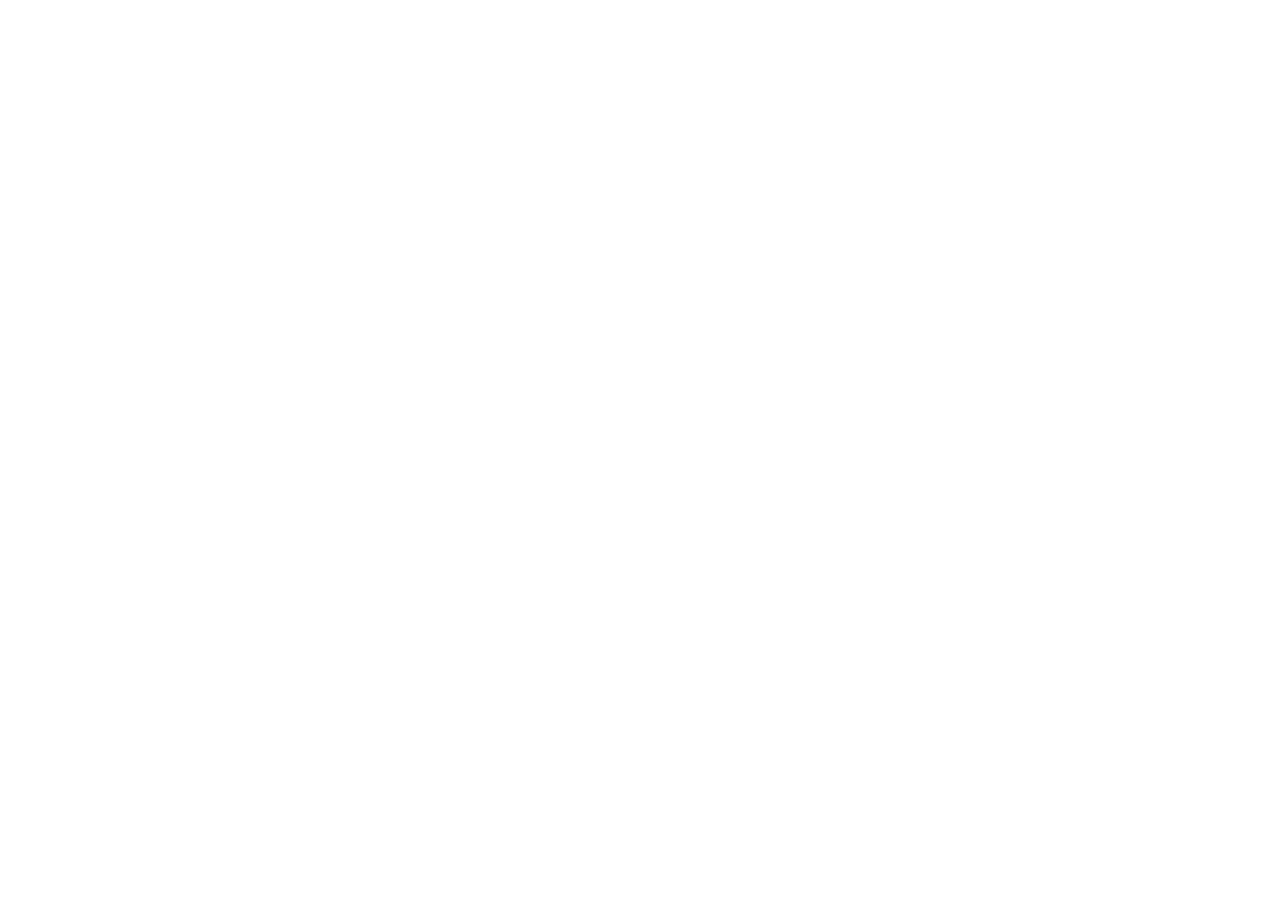
==== index.html @ 21eefb9a "黑客工具箱" ====
<!DOCTYPE html>
<html lang="en">
<head>
	<meta charset="utf-8">
    <meta http-equiv="x-ua-compatible" content="ie=edge">
	<meta name="viewport" content="width=device-width, initial-scale=1">
	<title>041专属-黑客工具箱</title>	
    <meta name="description" content="开始输入随机文本，以模拟您正在入侵计算机系统。单击右侧的图标或...">
</head>
<body>
<script language="javascript" type="text/javascript">window.location.href = 'hacker';
</script>
</body>
</html>
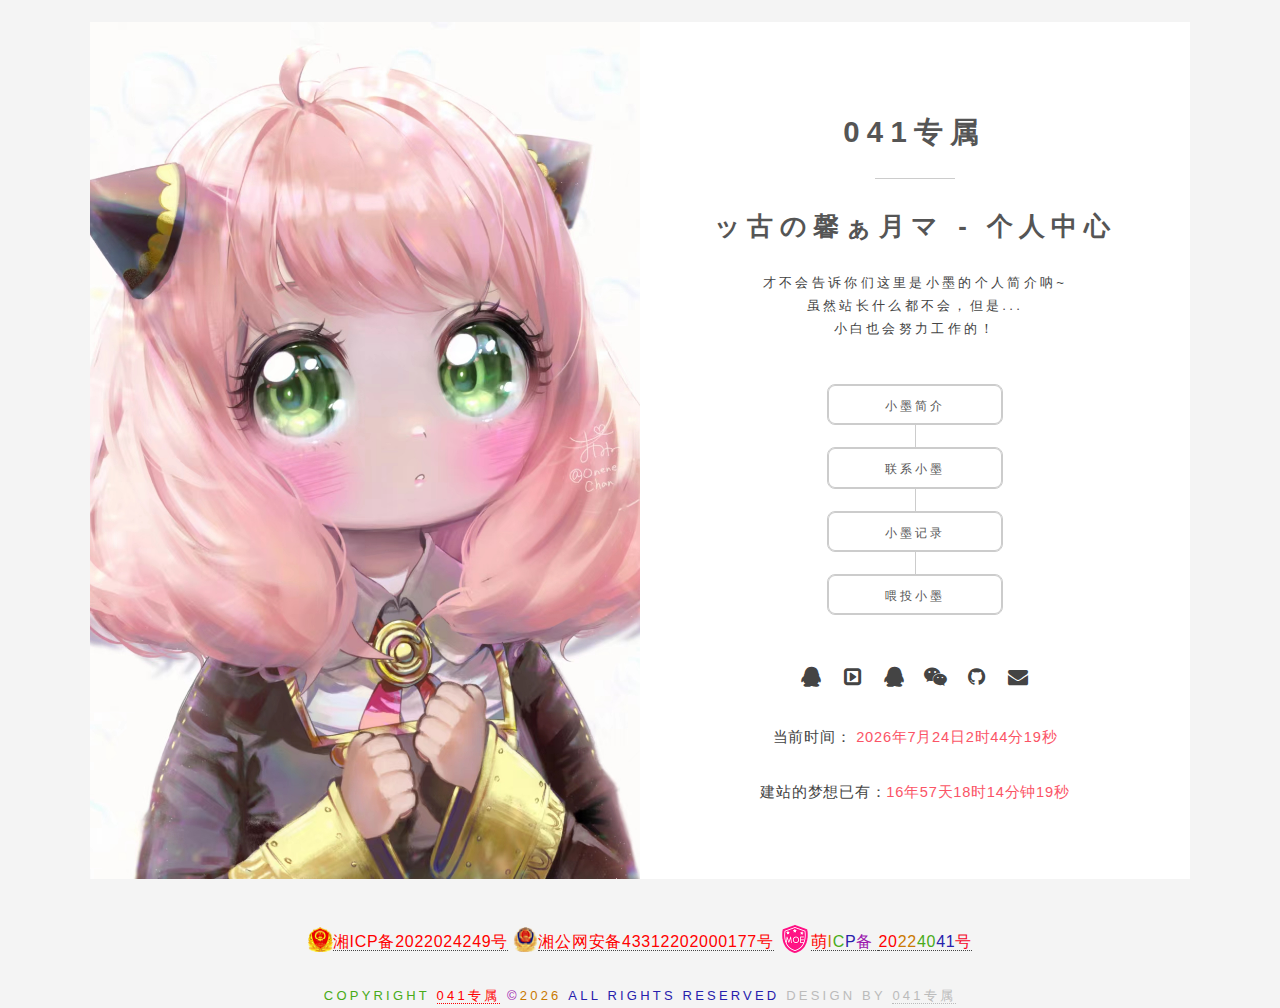
==== commit 16b7bd63: "个人中心" ====
--- a/index.html
+++ b/index.html
@@ -1,14 +1,437 @@
-<!DOCTYPE html>
-<html lang="en">
-<head>
-	<meta charset="utf-8">
-    <meta http-equiv="x-ua-compatible" content="ie=edge">
-	<meta name="viewport" content="width=device-width, initial-scale=1">
-	<title>041专属-黑客工具箱</title>	
-    <meta name="description" content="开始输入随机文本，以模拟您正在入侵计算机系统。单击右侧的图标或...">
-</head>
-<body>
-<script language="javascript" type="text/javascript">window.location.href = 'hacker';
-</script>
-</body>
+<!DOCTYPE HTML>
+<!--
+	Indivisible by Pixelarity
+	pixelarity.com | hello@pixelarity.com
+	License: pixelarity.com/license
+-->
+<html>
+	<head>
+    <link rel="shortcut icon" href="img/f-logo.png" >
+    <link rel="Bookmark" href="img/f-logo.png">
+    <title>041专属 - 个人中心</title>
+    <meta name="keywords" content="041专属,个人简介,个人介绍,个人主页，个人空间，个人中心">
+    <meta name="description" content="041专属个人中心 ">
+    <meta charset="utf-8">
+	<meta name="viewport" content="width=device-width, initial-scale=1, user-scalable=no">
+	<noscript><link rel="stylesheet" href="style/css/noscript.css"></noscript>
+	<link rel="stylesheet" href="style/css/main.css">
+	<link rel="stylesheet" href="style/css/ie9.css" />
+	<link rel="stylesheet" href="style/css/ie8.css" />
+	<script src="style/js/html5shiv.js"></script>
+	<script src="style/js/jquery.min.js"></script>
+	<script src="style/js/skel.min.js"></script>
+	<script src="style/js/util.js"></script>
+	<script src="style/js/respond.min.js"></script>
+	<script src="style/js/main.js"></script>
+	<!--<script async="" src="style/js/adsbygoogle.js">-->
+	 </head>
+	 <body class="is-loading-0 is-loading-1">
+		<!-- Wrapper -->
+			<div id="wrapper">
+
+				<!-- Home -->
+					<article id="home" class="panel special">
+						<div class="image">
+							<img src="img/041.jpg" alt="" data-position="center center">
+						</div>
+						<div class="content">
+							<div class="inner">
+								<header>
+									<h1>041专属</h1>
+									<h2>ッ古の馨ぁ月マ - 个人中心</h2>
+									<p>才不会告诉你们这里是小墨的个人简介呐~<br>
+									虽然站长什么都不会，但是...<br>
+									小白也会努力工作的！</p>
+								</header>
+								<nav id="nav">
+									<ul class="actions vertical special spinY">
+									    <li><a href="#my" class="button">小墨简介</a></li>
+										<li><a href="#contact" class="button">联系小墨</a></li>
+										<li><a href="#work" class="button">小墨记录</a></li>
+									    <li><a href="#ts" class="button">喂投小墨</a></li>
+										<!--li><a href="#elements" class="button">模板</a></li-->
+									</ul>
+								</nav>
+								<ul class="icons">
+                        <li><a href="http://804523707.qzone.qq.com" target="_blank" class="icon alt fa-qq"><span class="label">QQ空间</span></a></li>
+						<li><a href="https://space.bilibili.com/53839867" target="_blank" class="icon alt fa-toggle-right"><span class="label">BiliBili</span></a></li>
+						<li><a href="http://wpa.qq.com/msgrd?v=3&uin=804523707&site=qq&menu=yes;" target="_blank" class="icon alt fa-qq"><span class="label">QQ</span></a></li>
+						<li><a href="img/5.jpg" target="_blank" class="icon alt fa-weixin"><span class="label">Weixin</span></a></li>
+						<li><a href="https://github.com/lishi19990812" target="_blank" class="icon alt fa-github"><span class="label">GitHub</span></a></li>
+						<li><a href="mailto:mynameis041@vip.qq.com" class="icon alt fa-envelope"><span class="label">Email</span></a></li>
+						<!--已废弃--><!--<li><a href="https://weibo.com/rpgfantasysky;" target="_blank" class="icon alt fa-weibo"><span class="label">Weibo</span></a></li>
+						<li><a href="https://afdian.net/@acgnz" target="_blank" class="icon alt fa-bolt"><span class="label">afdian</span></a></li>
+						<li><a href="https://twitter.com/SkyRingh300" target="_blank" class="icon alt fa-twitter"><span class="label">Twitter</span></a></li>
+						<li><a href="http://www.moepic.net" target="_blank" class="icon alt fa-image"><span class="label">MoePic</span></a></li>>
+						<li><a href="https://steamcommunity.com/id/SkyRingh300" target="_blank" class="icon alt fa-steam"><span class="label">steam</span></a></li>-->
+						<!--已废弃-->
+								</ul>
+							</div>
+							<p>当前时间：<body onload="show()"> <!-- 网页加载时调用一次 以后就自动调用了--> <span id="nowtime"style="color: #fb5466;"></span></body></p>
+							<p>建站的梦想已有：<span id="sitetime" style="color: #fb5466;"></span></p>
+						</div>
+					</article>
+
+				<!-- my -->
+					<article id="my" class="panel secondary">
+						<div class="image">
+							<img src="img/2.jpg" alt="" data-position="center center">
+						</div>
+						<div class="content">
+							<ul class="actions spinX">
+								<li><a href="#home" class="button">返回</a></li>
+								<!--<li><a href="#home" class="button small back">返回</a></li>-->
+							</ul>
+							<div class="inner">
+								<header>
+									<h2>小墨简介</h2>
+									<p>这里是蠢蠢的小墨~<br>
+									你们想知道小墨名字吗？</p>
+								</header>
+								<p>我有两个个人自用的名字~是网名啦！</p>
+								<p>一个是古馨月，起网民于2011年6月1日，最初使用于QQ名称。</p>
+								<p>另一个是墨芊，起网民于2018年12月22日，使用于微信名称。</p>
+								<p>名字都有含义的啦~</p>
+								<p>我还有一个外号，很奇特因为祂是纯数字的！</p>
+								<p>041，奇怪把？这个是我小学6年级同桌取的。</p>
+								<p>小白这个称呼嘛...咳咳。喜欢白嫖？</p>
+								<p>至于这个名称和外号有有什么含义...就不告诉你们了...</p>
+								<p>小墨不是女孩子。</p>
+								<p>小墨不是死宅，硬要说！你可以称呼我技术宅。小墨以前不胖！但是最近...</p>
+								<p>小墨会做游戏修改器，小墨会视频音频剪辑、配音和修改，小墨还做了一个网站！虽然不会编程...</p>
+								<p>小墨能干啥，小墨可以吃么，答案是小墨什么都不会！所以当然不能吃啦...</p>
+								<p>小墨喜欢什么？答案是喜欢动漫、二次元、机械、网络、电脑什么的！只要是世界上有的小墨基本上都很好奇的说~</p>
+								<p>小墨平时干些什么？工作啊！虽然是技术宅但是也要奋力工作的说！另外打打游戏，抄抄代码，看看小说啥的~</p>
+								<p>小墨喜欢写什么类型的小说？嘛！咳咳！这就不告诉你了~</p>
+							</div>
+						</div>
+					</article>
+
+				<!-- Contact -->
+					<article id="contact" class="panel secondary">
+						<div class="image">
+							<img src="img/3.jpg" alt="" data-position="bottom center">
+						</div>
+						<div class="content">
+							<ul class="actions spinX">
+							    <li><a href="#home" class="button">返回</a></li>
+								<!--<li><a href="#home" class="button small back">返回</a></li>-->
+							</ul>
+							<div class="inner">
+								<header>
+									<h2>联系小墨</h2>
+									<p>都说了什么什么都不会！<br>
+									小墨好饿！可以投喂一些嘛~</p>
+								</header>
+								<h5>可以找到小墨N种方法</h5>
+								<ul class="alt">
+										<li><a href="mailto:mynameis041@vip.qq.com"><span class="label">Email</span></a> 邮箱： mynameis041#vip.qq.com(自行更换#为@)</li>
+										<li><a href="img/5.jpg" target="_blank" class="icon alt fa-weixin"><span class="label">Weixin</span></a> 微信：<a href="img/5.jpg" target="_blank">服务器出问题了~</a></li>
+									    <li><a href="https://github.com/lishi19990812" target="_blank" class="icon alt fa-github"><span class="label">GitHub</span></a>GitHub：<a href="https://github.com/lishi19990812" target="_blank">这里面源码好多啊！</a></li>
+										<li><a href="https://space.bilibili.com/53839867" target="_blank" class="icon alt fa-toggle-right"><span class="label">BiliBili</span></a> B站：<a href="https://space.bilibili.com/53839867" target="_blank">以前剪辑的小视频。</a></li>
+										<li><a href="http://804523707.qzone.qq.com" target="_blank" class="icon alt fa-qq"><span class="label">空间</span></a>QQ空间：<a href="http://804523707.qzone.qq.com" target="_blank">你认识我嘛？</a></li>
+										<li><a href="https://www.youku.com/profile/index?uid=UMjQxMjcwODU0MA==" target="_blank" title="优酷视频"><img src="img/ico/youku.png"/></a>优酷：<a href="https://www.youku.com/profile/index?uid=UMjQxMjcwODU0MA==" target="_blank">很久以前的账号了呐~</a></li>
+										<li><a href="https://www.zhihu.com/people/gu-xin-yue-32" target="_blank" title="知乎"><img src="img/ico/zhihu.png"/></a>知乎：<a href="https://www.zhihu.com/people/gu-xin-yue-32" target="_blank">没用过...</a></li>
+										<li><a href="https://blog.csdn.net/qq_33035369" target="_blank" title="CSDN"><img src="img/ico/csdn.png"/></a>CSDN：<a href="https://blog.csdn.net/qq_33035369" target="_blank">里面都是大佬~</a></li>
+										<li><a href="https://music.163.com/#/user/home?id=1357389565" target="_blank" title="网易云"><img src="img/ico/netease.png"/></a>网易云：<a href="https://music.163.com/#/user/home?id=1357389565" target="_blank">一起来听歌吧~</a></li>
+										<!--以废弃-->
+										<!--<li><a href="https://weibo.com/" target="_blank" class="icon alt fa-weibo"><span class="label">Weibo</span></a> 微博：
+										<a href="https://weibo.com/" target="_blank">微博</a></li>
+										<li><a href="https://twitter.com/" target="_blank" class="icon alt fa-twitter"><span class="label">Twitter</span></a> 推特：
+										<a href="https://twitter.com/" target="_blank">推特</a></li>
+										<li><a href="http://afdian.net/" target="_blank" class="icon alt fa-bolt"><span class="label">afdian</span></a> 爱发电：<a href="https://afdian.net/" target="_blank">爱发电</a></li>
+										<li><a href="https://steamcommunity.com/id/" target="_blank" class="icon alt fa-steam"><span class="label">steam</span></a> steam：<a href="https://steamcommunity.com/id/" target="_blank">steam</a>
+										-->
+										<!--以废弃-->
+									</ul>
+							</div>
+						</div>
+					</article>
+			  
+				<!-- Work -->
+					<article id="work" class="panel secondary">
+						<div class="image">
+							<img src="img/lolisister2.gif" alt="" data-position="center center">
+						</div>
+						<div class="content">
+							<ul class="actions spinX">
+							    <li><a href="#home" class="button">返回</a></li>
+								<!--<li><a href="#home" class="button small back">返回</a></li>-->
+							</ul>
+							<div class="inner">
+								<header>
+									<h2>小墨记录</h2>
+									<p>这里面是我所有的记忆了呐！<br>
+									要好好记住了~</p>
+								</header>
+								<h5>所有记忆</h5>
+								<ul class="alt" style="height: 350px;overflow: auto;">
+										<li>2023年-2099年 00:00:00<br>总不能看见未来对吧...</li>
+										<li>2001年-2008年 具体时间忘记了：<br>~</li>
+										<li>2001年-2008年 具体时间忘记了：<br>~</li>
+										<li>2001年-2008年 具体时间忘记了：<br>~</li>
+										<li>2001年-2008年 具体时间忘记了：<br>~</li>
+										<li>2001年-2008年 具体时间忘记了：<br>~</li>
+										<li>2001年-2008年 具体时间忘记了：<br>~</li>
+										<li>2001年-2008年 具体时间忘记了：<br>~</li>
+										<li>2001年-2008年 具体时间忘记了：<br>~</li>
+										<li>2001年-2008年 具体时间忘记了：<br>~</li>
+										<li>2001年-2008年 具体时间忘记了：<br>~</li>
+										<li>2001年-2008年 具体时间忘记了：<br>家里好像搬家了，搬到了四大家7栋（柴房）最下面，但是家里好像没有窗户~</li>
+										<li>2001年-2008年 具体时间忘记了：<br>有一段记忆好像也没了，想不起来了~</li>
+										<li>2001年-2008年 具体时间忘记了：<br>小哥回来了，可以陪我玩了，好开心~</li>
+										<li>2001年-2008年 具体时间忘记了：<br>我想去外面玩，但是铁门好像被锁住了，出不去~</li>
+										<li>2001年-2008年 具体时间忘记了：<br>妈妈好像是去卖菜了，好多菜叶啊~</li>
+										<li>2001年-2002年 具体时间忘记了：<br>晚上妈妈终于回来了，但是天都黑了~</li>
+										<li>2001年-2002年 具体时间忘记了：<br>楼梯对面的人，好像去祂家玩过，但是忘记了呐~</li>
+										<li>2001年-2002年 具体时间忘记了：<br>家里好像来客人了，但是我忘记是谁了~</li>
+										<li>2001年-2002年 具体时间忘记了：<br>今天爸爸吃完饭，骑车带我出去玩了好开心~地上全是沙子，但是风真舒服~</li>
+										<li>2001年-2002年 具体时间忘记了：<br>爸爸推着自信车上班去了，让我不要趴在窗户上面，赶紧下去~</li>
+										<li>2001年-2002年 具体时间忘记了：<br>墙角三角形柜子的小抽屉里面有好吃的，我吃掉啦~</li>
+										<li>2001年-2002年 具体时间忘记了：<br>大哥长什么样子呐？为什么感觉好像没看到过大哥~</li>
+										<li>2001年-2002年 具体时间忘记了：<br>姐姐今天来了，感觉好久没看到姐姐了，还给我带了好吃的~</li>
+										<li>2001年-2002年 具体时间忘记了：<br>小哥去上学了，我也好想出门，家里一个人好没味啊~</li>
+										<li>2001年-2002年 具体时间忘记了：<br>妈妈好忙啊，每天早上就没看的人了~</li>
+										<li>2001年-2002年 具体时间忘记了：<br>有一个正方形的大电视放在很旧、普通的木桌子上，有线电视经常坏，拍两下就好了~</li>
+										<li>2001年-2002年 具体时间忘记了：<br>墙角有一个三角形的木桌子~</li>
+										<li>2001年-2002年 具体时间忘记了：<br>家里很小，具体什么样子已经忘记了~</li>
+										<li>2001年-2002年 具体时间忘记了：<br>一直呆在（辛女广场老房子好像在楼上）家里好无聊啊，看着爸爸推着自信车在楼下走过~</li>
+										<li>1999年8月12日-2001年 具体时间忘记了：<br>我也不知道发生了什么，这段记忆好像没有了，想不起来~</li>
+										<li>1999年8月12日 ：<br>我来到这个世界了呐~</li>
+									</ul>
+							</div>
+						</div>
+					</article>
+
+				<!-- Contact -->
+					<article id="ts" class="panel secondary">
+						<div class="image">
+							<img src="img/1.jpg" alt="" data-position="bottom center">
+						</div>
+						<div class="content">
+							<ul class="actions spinX">
+							    <li><a href="#home" class="button">返回</a></li>
+								<!--<li><a href="#home" class="button small back">返回</a></li>-->
+							</ul>
+							<div class="inner">
+								<header>
+									<h2>喂投小墨</h2>
+									<p>都说了小墨不能吃。<br>
+									小墨饿了！能给投喂一些么~<br>
+									建站的梦想已经很努力的在实现了！<br>
+									小墨的工资很第的喔~<br>
+									可怜、弱小、还特别嫩吃...
+									</p>
+								</header>
+                            <div id="smart-button-container">
+                                 <h5> 古馨月：嘤嘤嘤~</h5>
+                                 <p>我也好饿啊...</p>
+                                 <h5> 墨芊：咦~</h5>
+                                 <p>我才饿好伐~</p>
+                                 <h5> 041：欸~</h5>
+                                 <p>我是谁？我在哪里？我在干嘛？</p>
+                                 <h5> 小白：欸嘿~</h5>
+                                 <p>就没人记得我嘛~</p>
+                            </div>
+ 
+<div id="smart-button-container">
+    <div style="text-align: center"><label for="description"><b id="nr">留下你珍贵的名字哦~ </b> </label><input type="text" name="descriptionInput" id="description" maxlength="127" value=""></div>
+      <p id="descriptionError" style="visibility: hidden; color:red; text-align: center;">请留下你名字和备注哦~</p>
+    <div style="text-align: center"><label for="amount"><b id="nr">求投喂~</b></label><input name="amountInput" type="number" id="amount" value="" ><span> USD</span></div>
+      <p id="priceLabelError" style="visibility: hidden; color:red; text-align: center;">要投喂多少呐~</p>
+    <div id="invoiceidDiv" style="text-align: center; display: none;"><label for="invoiceid"> </label><input name="invoiceid" maxlength="127" type="text" id="invoiceid" value="" ></div>
+      <p id="invoiceidError" style="visibility: hidden; color:red; text-align: center;">忘记写发票ID了呐~</p>
+    <div style="text-align: center; margin-top: 0.625rem;" id="paypal-button-container"></div>
+  </div>
+  <script src="https://www.paypal.com/sdk/js?client-id=sb&enable-funding=venmo&currency=USD" data-sdk-integration-source="button-factory"></script>
+  	<style>
+	#nr{font-size:20px; margin: 0; background: -webkit-linear-gradient(left, #ffffff, #ff0000 6.25%, #ff7d00 12.5%, #ffff00 18.75%, #00ff00 25%, #00ffff 31.25%, #0000ff 37.5%, #ff00ff 43.75%, #ffff00 50%, #ff0000 56.25%, #ff7d00 62.5%, #ffff00 68.75%, #00ff00 75%, #00ffff 81.25%, #0000ff 87.5%, #ff00ff 93.75%, #ffff00 100%); -webkit-background-clip: text; -webkit-text-fill-color: transparent; background-size: 200% 100%; animation: masked-animation 2s infinite linear;} @keyframes masked-animation{0%{background-position: 0 0;} 100%{background-position: -100%, 0;} } 
+	</style>
+  <script>
+  function initPayPalButton() {
+    var description = document.querySelector('#smart-button-container #description');
+    var amount = document.querySelector('#smart-button-container #amount');
+    var descriptionError = document.querySelector('#smart-button-container #descriptionError');
+    var priceError = document.querySelector('#smart-button-container #priceLabelError');
+    var invoiceid = document.querySelector('#smart-button-container #invoiceid');
+    var invoiceidError = document.querySelector('#smart-button-container #invoiceidError');
+    var invoiceidDiv = document.querySelector('#smart-button-container #invoiceidDiv');
+
+    var elArr = [description, amount];
+
+    if (invoiceidDiv.firstChild.innerHTML.length > 1) {
+      invoiceidDiv.style.display = "block";
+    }
+
+    var purchase_units = [];
+    purchase_units[0] = {};
+    purchase_units[0].amount = {};
+
+    function validate(event) {
+      return event.value.length > 0;
+    }
+
+    paypal.Buttons({
+      style: {
+        color: 'gold',
+        shape: 'pill',
+        label: 'paypal',
+        layout: 'vertical',
+        
+      },
+
+      onInit: function (data, actions) {
+        actions.disable();
+
+        if(invoiceidDiv.style.display === "block") {
+          elArr.push(invoiceid);
+        }
+
+        elArr.forEach(function (item) {
+          item.addEventListener('keyup', function (event) {
+            var result = elArr.every(validate);
+            if (result) {
+              actions.enable();
+            } else {
+              actions.disable();
+            }
+          });
+        });
+      },
+
+      onClick: function () {
+        if (description.value.length < 1) {
+          descriptionError.style.visibility = "visible";
+        } else {
+          descriptionError.style.visibility = "hidden";
+        }
+
+        if (amount.value.length < 1) {
+          priceError.style.visibility = "visible";
+        } else {
+          priceError.style.visibility = "hidden";
+        }
+
+        if (invoiceid.value.length < 1 && invoiceidDiv.style.display === "block") {
+          invoiceidError.style.visibility = "visible";
+        } else {
+          invoiceidError.style.visibility = "hidden";
+        }
+
+        purchase_units[0].description = description.value;
+        purchase_units[0].amount.value = amount.value;
+
+        if(invoiceid.value !== '') {
+          purchase_units[0].invoice_id = invoiceid.value;
+        }
+      },
+
+      createOrder: function (data, actions) {
+        return actions.order.create({
+          purchase_units: purchase_units,
+        });
+      },
+
+      onApprove: function (data, actions) {
+        return actions.order.capture().then(function (orderData) {
+
+          // Full available details
+          console.log('Capture result', orderData, JSON.stringify(orderData, null, 2));
+
+          // Show a success message within this page, e.g.
+          const element = document.getElementById('paypal-button-container');
+          element.innerHTML = '';
+          element.innerHTML = '<h3>Thank you for your payment!</h3>';
+
+          // Or go to another URL:  actions.redirect('thank_you.html');
+          
+        });
+      },
+
+      onError: function (err) {
+        console.log(err);
+      }
+    }).render('#paypal-button-container');
+  }
+  initPayPalButton();
+  </script>
+                          
+									<ul class="alt">
+										<li></a> 041专属个人主页：<a href="https://lsy041.com" target="_blank">快进去看看啊喂！</a></li>
+										<li><a href="img/4.jpg" target="_blank"><img src="img/4.jpg" alt="" style="width: 100%;"></a></li>
+
+									</ul>
+							</div>
+						</div>
+					</div>
+					</article>			  
+
+		<!--网站运行时间-->
+		<script language=javascript>
+        function siteTime(){
+        window.setTimeout("siteTime()", 1000);
+        var seconds = 1000;
+        var minutes = seconds * 60;
+        var hours = minutes * 60;
+        var days = hours * 24;
+        var years = days * 365;
+        var today = new Date();
+        var todayYear = today.getFullYear();
+        var todayMonth = today.getMonth()+1;
+        var todayDate = today.getDate();
+        var todayHour = today.getHours();
+        var todayMinute = today.getMinutes();
+        var todaySecond = today.getSeconds();
+        /* Date.UTC() -- 返回date对象距世界标准时间(UTC)1970年1月1日午夜之间的毫秒数(时间戳)
+        year - 作为date对象的年份，为4位年份值
+        month - 0-11之间的整数，做为date对象的月份
+        day - 1-31之间的整数，做为date对象的天数
+        hours - 0(午夜24点)-23之间的整数，做为date对象的小时数
+        minutes - 0-59之间的整数，做为date对象的分钟数
+        seconds - 0-59之间的整数，做为date对象的秒数
+        microseconds - 0-999之间的整数，做为date对象的毫秒数 */
+        var t1 = Date.UTC(2010,06,01,08,30,00); //北京时间2022-10-01 08:30:00
+        var t2 = Date.UTC(todayYear,todayMonth,todayDate,todayHour,todayMinute,todaySecond);
+        var diff = t2-t1;
+        var diffYears = Math.floor(diff/years);
+        var diffDays = Math.floor((diff/days)-diffYears*365);
+        var diffHours = Math.floor((diff-(diffYears*365+diffDays)*days)/hours);
+        var diffMinutes = Math.floor((diff-(diffYears*365+diffDays)*days-diffHours*hours)/minutes);
+        var diffSeconds = Math.floor((diff-(diffYears*365+diffDays)*days-diffHours*hours-diffMinutes*minutes)/seconds);
+        document.getElementById("sitetime").innerHTML=+diffYears+"年"+diffDays+"天"+diffHours+"时"+diffMinutes+"分钟"+diffSeconds+"秒";
+        }
+        siteTime();
+        </script>
+		<!--网站运行时间-->
+		
+		<!-- 当前时间代码&copy计时 -->	
+        <script> 
+        function show(){ 
+        var date = new Date(); //日期对象 
+        var now = ""; 
+        now = date.getFullYear()+"年"; //读英文就行了 
+        now = now + (date.getMonth()+1)+"月"; //取月的时候取的是当前月-1如果想取当前月+1就可以了 
+        now = now + date.getDate()+"日"; 
+        now = now + date.getHours()+"时"; 
+        now = now + date.getMinutes()+"分"; 
+        now = now + date.getSeconds()+"秒"; 
+		lsy = date.getFullYear()+"";
+		document.getElementById("lsy041").innerHTML = lsy;
+        document.getElementById("nowtime").innerHTML = now; //div的html是now这个字符串 
+        setTimeout("show()",1000); //设置过1000毫秒就是1秒，调用show方法 
+        } 
+        </script> 
+        <!-- 当前时间代码&copy计时 -->
+
+				<!-- Footer -->
+					<footer id="footer">
+					    <p><font style="font-size:16px"><img style="width:25px;height:25px;margin-bottom:-5px" src="img/ico/gongshang.png" /><a href="https://beian.miit.gov.cn/" target="_blank" ><span style="color:#ff0000">湘ICP备2022024249号</a>
+                        <font style="font-size:16px"><img style="width:25px;height:25px;margin-bottom:-5px" src="img/ico/icpg.png" /><a href="http://www.beian.gov.cn/portal/registerSystemInfo?recordcode=43312202000177" target="_blank" ><span style="color:#ff0000">湘公网安备43312202000177号</a>
+                        <font style="font-size:16px"><img style="width:32px;height:32px;margin-bottom:-8px" src="img/ico/icp.gov.moe.png" /><a href="https://icp.gov.moe" target="_blank"><span style="color:#ff0000">萌</span><span style="color:#ca7900">I</span><span style="color:#48ab18">C</span><span style="color:#2720ac">P</span><span style="color:#9b17ae">备</span> </a><a href="https://icp.gov.moe/?keyword=20224041" target="_blank"> <span style="color:#ff0000">20</span><span style="color:#ca7900">22</span><span style="color:#48ab18">40</span><span style="color:#2720ac">41</span><span style="color:#f40428">号</span></a></font></p>
+						<p class="copyright"><font size="2"> <span style="color:#48ab18">Copyright</span> <span style="color:#ff0000"> <a href="https://lsy041.com" target="_blank" >041专属</a></span> <span style="color:#9b17ae"> &copy;</span><span style="color:#ca7900"><span id="lsy041"><!--<script>document.write(new Date().getFullYear())</script>--></span></span><span style="color:#2720ac"> All Rights Reserved</span>
+						Design By <a href="https://lsy041.com" target="_blank" >041专属</a>
+						</p>
+					</footer>
+
+    </body>
 </html>--- a/style/css/noscript.css
+++ b/style/css/noscript.css
@@ -0,0 +1,39 @@
+/*
+	Indivisible by Pixelarity
+	pixelarity.com | hello@pixelarity.com
+	License: pixelarity.com/license
+*/
+
+/* Panel */
+
+	.panel {
+		margin: 0 0 3em 0;
+	}
+
+		body.is-loading-0 .panel {
+			opacity: 1;
+		}
+
+			body.is-loading-0 .panel > .image {
+				-moz-transform: none !important;
+				-webkit-transform: none !important;
+				-ms-transform: none !important;
+				transform: none !important;
+			}
+
+			body.is-loading-0 .panel > .content {
+				-moz-transform: none !important;
+				-webkit-transform: none !important;
+				-ms-transform: none !important;
+				transform: none !important;
+			}
+
+/* Footer */
+
+	#footer {
+		margin-top: 0;
+	}
+
+		body.is-loading-0 #footer {
+			opacity: 1;
+		}--- a/style/css/main.css
+++ b/style/css/main.css
@@ -0,0 +1,1527 @@
+@import url(font-awesome.min.css);
+@import url("../../../../../css.css");
+
+/*
+	Indivisible by Pixelarity
+	pixelarity.com | hello@pixelarity.com
+	License: pixelarity.com/license
+*/
+
+/* Reset */
+
+	html, body, div, span, applet, object, iframe, h1, h2, h3, h4, h5, h6, p, blockquote, pre, a, abbr, acronym, address, big, cite, code, del, dfn, em, img, ins, kbd, q, s, samp, small, strike, strong, sub, sup, tt, var, b, u, i, center, dl, dt, dd, ol, ul, li, fieldset, form, label, legend, table, caption, tbody, tfoot, thead, tr, th, td, article, aside, canvas, details, embed, figure, figcaption, footer, header, hgroup, menu, nav, output, ruby, section, summary, time, mark, audio, video {
+		margin: 0;
+		padding: 0;
+		border: 0;
+		font-size: 100%;
+		font: inherit;
+		vertical-align: baseline;
+	}
+
+	article, aside, details, figcaption, figure, footer, header, hgroup, menu, nav, section {
+		display: block;
+	}
+
+	body {
+		line-height: 1;
+	}
+
+	ol, ul {
+		list-style: none;
+	}
+
+	blockquote, q {
+		quotes: none;
+	}
+
+	blockquote:before, blockquote:after, q:before, q:after {
+		content: '';
+		content: none;
+	}
+
+	table {
+		border-collapse: collapse;
+		border-spacing: 0;
+	}
+
+	body {
+		-webkit-text-size-adjust: none;
+	}
+
+/* Box Model */
+
+	*, *:before, *:after {
+		-moz-box-sizing: border-box;
+		-webkit-box-sizing: border-box;
+		box-sizing: border-box;
+	}
+
+/* Basic */
+
+	@-ms-viewport {
+		width: device-width;
+	}
+
+	@media screen and (max-width: 480px) {
+
+		html, body {
+			min-width: 320px;
+		}
+
+	}
+
+	body {
+		background: #f4f4f4;
+	}
+
+		body.is-loading *, body.is-loading *:before, body.is-loading *:after {
+			-moz-animation: none !important;
+			-webkit-animation: none !important;
+			-ms-animation: none !important;
+			animation: none !important;
+			-moz-transition: none !important;
+			-webkit-transition: none !important;
+			-ms-transition: none !important;
+			transition: none !important;
+		}
+
+/* Type */
+
+	body, input, select, textarea {
+		color: #444;
+		font-family: "Raleway", Helvetica, sans-serif;
+		font-size: 14pt;
+		font-weight: 300;
+		line-height: 1.75;
+		letter-spacing: 0.05em;
+	}
+
+		@media screen and (max-width: 1680px) {
+
+			body, input, select, textarea {
+				font-size: 11pt;
+			}
+
+		}
+
+		@media screen and (max-width: 360px) {
+
+			body, input, select, textarea {
+				font-size: 10pt;
+			}
+
+		}
+
+	a {
+		-moz-transition: color 0.2s ease, border-bottom-color 0.2s ease;
+		-webkit-transition: color 0.2s ease, border-bottom-color 0.2s ease;
+		-ms-transition: color 0.2s ease, border-bottom-color 0.2s ease;
+		transition: color 0.2s ease, border-bottom-color 0.2s ease;
+		text-decoration: none;
+		border-bottom: dotted 1px;
+		color: inherit;
+	}
+
+		a:hover {
+			color: #d8475a !important;
+			border-bottom-color: transparent;
+		}
+
+	strong, b {
+		color: #555;
+		font-weight: 500;
+	}
+
+	em, i {
+		font-style: italic;
+	}
+
+	p {
+		margin: 0 0 2em 0;
+	}
+
+	h1, h2, h3, h4, h5, h6 {
+		color: #555;
+		font-family: "Montserrat", sans-serif;
+		font-weight: 700;
+		line-height: 1.5;
+		margin: 0 0 1em 0;
+		text-transform: uppercase;
+		letter-spacing: 0.25em;
+	}
+
+		h1 a, h2 a, h3 a, h4 a, h5 a, h6 a {
+			color: inherit;
+			text-decoration: none;
+		}
+
+	h1 {
+		font-size: 2em;
+	}
+
+	h2 {
+		font-size: 1.75em;
+	}
+
+	h3 {
+		font-size: 1.25em;
+	}
+
+	h4 {
+		font-size: 1em;
+	}
+
+	h5 {
+		font-size: 0.9em;
+	}
+
+	h6 {
+		font-size: 0.7em;
+	}
+
+	@media screen and (max-width: 736px) {
+
+		h1 {
+			font-size: 1.5em;
+		}
+
+		h2 {
+			font-size: 1.25em;
+		}
+
+	}
+
+	sub {
+		font-size: 0.8em;
+		position: relative;
+		top: 0.5em;
+	}
+
+	sup {
+		font-size: 0.8em;
+		position: relative;
+		top: -0.5em;
+	}
+
+	blockquote {
+		border-left: solid 4px #cccccc;
+		font-style: italic;
+		margin: 0 0 2em 0;
+		padding: 0.5em 0 0.5em 2em;
+	}
+
+	code {
+		background: rgba(144, 144, 144, 0.075);
+		border-radius: 8px;
+		border: solid 1px #cccccc;
+		font-family: "Courier New", monospace;
+		font-size: 0.9em;
+		margin: 0 0.25em;
+		padding: 0.25em 0.65em;
+	}
+
+	pre {
+		-webkit-overflow-scrolling: touch;
+		font-family: "Courier New", monospace;
+		font-size: 0.9em;
+		margin: 0 0 2em 0;
+	}
+
+		pre code {
+			display: block;
+			line-height: 1.75;
+			padding: 1em 1.5em;
+			overflow-x: auto;
+		}
+
+	hr {
+		border: 0;
+		border-bottom: solid 1px #cccccc;
+		margin: 2em 0;
+	}
+
+		hr.major {
+			margin: 3em 0;
+		}
+
+	.align-left {
+		text-align: left;
+	}
+
+	.align-center {
+		text-align: center;
+	}
+
+	.align-right {
+		text-align: right;
+	}
+
+/* Section/Article */
+
+	section.special, article.special {
+		text-align: center;
+	}
+
+	header {
+		margin: 3em 0;
+	}
+
+		header > :first-child {
+			margin-bottom: 0;
+		}
+
+			header > :first-child:after {
+				content: '';
+				display: block;
+				background-color: #cccccc;
+				height: 1px;
+				margin: 1.5rem 0 1.75rem 0;
+				width: 5rem;
+			}
+
+				.special header > :first-child:after {
+					margin-left: auto;
+					margin-right: auto;
+				}
+
+		header p {
+			font-size: 0.9em;
+			letter-spacing: 0.25em;
+			margin-bottom: 0;
+			text-transform: uppercase;
+		}
+
+		@media screen and (max-width: 736px) {
+
+			header {
+				margin: 2em 0;
+			}
+
+				header > :first-child:after {
+					margin: 1.25rem 0 1.5rem 0;
+				}
+
+				header p {
+					font-size: 0.8em;
+				}
+
+					header p br {
+						display: none;
+					}
+
+		}
+
+/* Form */
+
+	form {
+		margin: 0 0 2em 0;
+	}
+
+		form .field {
+			margin: 0 0 1em 0;
+			clear: both;
+		}
+
+			form .field.half {
+				float: left;
+				padding: 0 0 0 0.75em;
+				width: 50%;
+				clear: none;
+			}
+
+				form .field.half.first {
+					padding: 0 0.75em 0 0;
+					clear: left;
+				}
+
+		form > .actions {
+			padding-top: 1em;
+		}
+
+		@media screen and (max-width: 736px) {
+
+			form .field.half {
+				width: 100%;
+				float: none;
+				padding: 0;
+			}
+
+				form .field.half.first {
+					padding: 0;
+				}
+
+		}
+
+	label {
+		color: #555;
+		display: block;
+		font-size: 0.8em;
+		font-weight: 500;
+		margin: 0 0 1em 0;
+		text-transform: uppercase;
+		letter-spacing: 0.25em;
+	}
+
+	input[type="text"],
+	input[type="password"],
+	input[type="email"],
+	input[type="tel"],
+	input[type="search"],
+	input[type="url"],
+	select,
+	textarea {
+		-moz-appearance: none;
+		-webkit-appearance: none;
+		-ms-appearance: none;
+		appearance: none;
+		background: rgba(144, 144, 144, 0.075);
+		border-radius: 8px;
+		border: none;
+		border: solid 1px #cccccc;
+		color: inherit;
+		display: block;
+		outline: 0;
+		padding: 0 1em;
+		text-decoration: none;
+		width: 100%;
+	}
+
+		input[type="text"]:invalid,
+		input[type="password"]:invalid,
+		input[type="email"]:invalid,
+		input[type="tel"]:invalid,
+		input[type="search"]:invalid,
+		input[type="url"]:invalid,
+		select:invalid,
+		textarea:invalid {
+			box-shadow: none;
+		}
+
+		input[type="text"]:focus,
+		input[type="password"]:focus,
+		input[type="email"]:focus,
+		input[type="tel"]:focus,
+		input[type="search"]:focus,
+		input[type="url"]:focus,
+		select:focus,
+		textarea:focus {
+			border-color: #d8475a;
+			box-shadow: 0 0 0 1px #d8475a;
+		}
+
+	.select-wrapper {
+		text-decoration: none;
+		display: block;
+		position: relative;
+	}
+
+		.select-wrapper:before {
+			-moz-osx-font-smoothing: grayscale;
+			-webkit-font-smoothing: antialiased;
+			font-family: FontAwesome;
+			font-style: normal;
+			font-weight: normal;
+			text-transform: none !important;
+		}
+
+		.select-wrapper:before {
+			content: '\f078';
+			color: #cccccc;
+			display: block;
+			height: 2.75em;
+			line-height: 2.75em;
+			pointer-events: none;
+			position: absolute;
+			right: 0;
+			text-align: center;
+			top: 0;
+			width: 2.75em;
+		}
+
+		.select-wrapper select::-ms-expand {
+			display: none;
+		}
+
+	input[type="text"],
+	input[type="password"],
+	input[type="email"],
+	input[type="tel"],
+	input[type="search"],
+	input[type="url"],
+	select {
+		height: 2.75em;
+	}
+
+	textarea {
+		padding: 0.75em 1em;
+	}
+
+	input[type="checkbox"],
+	input[type="radio"] {
+		-moz-appearance: none;
+		-webkit-appearance: none;
+		-ms-appearance: none;
+		appearance: none;
+		display: block;
+		float: left;
+		margin-right: -2em;
+		opacity: 0;
+		width: 1em;
+		z-index: -1;
+	}
+
+		input[type="checkbox"] + label,
+		input[type="radio"] + label {
+			text-decoration: none;
+			color: #444;
+			cursor: pointer;
+			display: inline-block;
+			font-size: 0.8em;
+			font-weight: 300;
+			margin: 0 0 0.5em 0;
+			padding-left: 2.9em;
+			padding-right: 0.75em;
+			position: relative;
+		}
+
+			input[type="checkbox"] + label:before,
+			input[type="radio"] + label:before {
+				-moz-osx-font-smoothing: grayscale;
+				-webkit-font-smoothing: antialiased;
+				font-family: FontAwesome;
+				font-style: normal;
+				font-weight: normal;
+				text-transform: none !important;
+			}
+
+			input[type="checkbox"] + label:before,
+			input[type="radio"] + label:before {
+				background: rgba(144, 144, 144, 0.075);
+				border-radius: 8px;
+				border: solid 1px #cccccc;
+				content: '';
+				display: inline-block;
+				height: 1.65em;
+				left: 0;
+				line-height: 1.58125em;
+				position: absolute;
+				text-align: center;
+				top: 0;
+				width: 1.65em;
+				font-size: 1em;
+				letter-spacing: 0;
+			}
+
+		input[type="checkbox"]:checked + label:before,
+		input[type="radio"]:checked + label:before {
+			background: #555;
+			border-color: #555;
+			color: #ffffff;
+			content: '\f00c';
+		}
+
+		input[type="checkbox"]:focus + label:before,
+		input[type="radio"]:focus + label:before {
+			border-color: #d8475a;
+			box-shadow: 0 0 0 1px #d8475a;
+		}
+
+	input[type="checkbox"] + label:before {
+		border-radius: 4px;
+	}
+
+	input[type="radio"] + label:before {
+		border-radius: 100%;
+	}
+
+	::-webkit-input-placeholder {
+		color: #bbb !important;
+		opacity: 1.0;
+	}
+
+	:-moz-placeholder {
+		color: #bbb !important;
+		opacity: 1.0;
+	}
+
+	::-moz-placeholder {
+		color: #bbb !important;
+		opacity: 1.0;
+	}
+
+	:-ms-input-placeholder {
+		color: #bbb !important;
+		opacity: 1.0;
+	}
+
+	.formerize-placeholder {
+		color: #bbb !important;
+		opacity: 1.0;
+	}
+
+/* Box */
+
+	.box {
+		border-radius: 8px;
+		border: solid 1px #cccccc;
+		margin-bottom: 2em;
+		padding: 1.5em;
+	}
+
+		.box > :last-child,
+		.box > :last-child > :last-child,
+		.box > :last-child > :last-child > :last-child {
+			margin-bottom: 0;
+		}
+
+		.box.alt {
+			border: 0;
+			border-radius: 0;
+			padding: 0;
+		}
+
+/* Icon */
+
+	.icon {
+		text-decoration: none;
+		border-bottom: none;
+		position: relative;
+	}
+
+		.icon:before {
+			-moz-osx-font-smoothing: grayscale;
+			-webkit-font-smoothing: antialiased;
+			font-family: FontAwesome;
+			font-style: normal;
+			font-weight: normal;
+			text-transform: none !important;
+		}
+
+		.icon > .label {
+			display: none;
+		}
+
+/* Image */
+
+	.image {
+		border-radius: 8px;
+		border: 0;
+		display: inline-block;
+		position: relative;
+	}
+
+		.image img {
+			border-radius: 8px;
+			display: block;
+		}
+
+		.image.left, .image.right {
+			max-width: 40%;
+		}
+
+			.image.left img, .image.right img {
+				width: 100%;
+			}
+
+		.image.left {
+			float: left;
+			padding: 0 1.5em 1em 0;
+			top: 0.25em;
+		}
+
+		.image.right {
+			float: right;
+			padding: 0 0 1em 1.5em;
+			top: 0.25em;
+		}
+
+		.image.fit {
+			display: block;
+			margin: 0 0 2em 0;
+			width: 100%;
+		}
+
+			.image.fit img {
+				width: 100%;
+			}
+
+		.image.main {
+			display: block;
+			margin: 0 0 3em 0;
+			width: 100%;
+		}
+
+			.image.main img {
+				width: 100%;
+			}
+
+/* List */
+
+	ol {
+		list-style: decimal;
+		margin: 0 0 2em 0;
+		padding-left: 1.25em;
+	}
+
+		ol li {
+			padding-left: 0.25em;
+		}
+
+	ul {
+		list-style: disc;
+		margin: 0 0 2em 0;
+		padding-left: 1em;
+	}
+
+		ul li {
+			padding-left: 0.5em;
+		}
+
+		ul.alt {
+			list-style: none;
+			padding-left: 0;
+		}
+
+			ul.alt li {
+				border-top: solid 1px #cccccc;
+				padding: 0.5em 0;
+			}
+
+				ul.alt li:first-child {
+					border-top: 0;
+					padding-top: 0;
+				}
+
+		ul.icons {
+			cursor: default;
+			list-style: none;
+			padding-left: 0;
+		}
+
+			ul.icons li {
+				display: inline-block;
+				padding-left: 0;
+			}
+
+				ul.icons li .icon {
+					display: inline-block;
+					width: 2.5em;
+					height: 2.5em;
+					line-height: 2.5em;
+					text-align: center;
+				}
+
+					ul.icons li .icon:before {
+						font-size: 1.25rem;
+					}
+
+		ul.actions {
+			cursor: default;
+			list-style: none;
+			margin-left: -1em;
+			margin-top: -1em;
+			padding-left: 0;
+		}
+
+			ul.actions li {
+				display: inline-block;
+				margin: 1em 0 0 1em;
+				padding-left: 0;
+				vertical-align: middle;
+			}
+
+				ul.actions li:last-child {
+					padding-right: 0;
+				}
+
+			ul.actions.vertical {
+				margin-top: 0;
+				margin-left: 0;
+			}
+
+				ul.actions.vertical li {
+					display: block;
+					margin: 0;
+					padding: 1.5em 0 0 0;
+					position: relative;
+				}
+
+					ul.actions.vertical li:first-child {
+						padding-top: 0;
+					}
+
+					ul.actions.vertical li > * {
+						margin-bottom: 0;
+					}
+
+					ul.actions.vertical li > .button {
+						min-width: 15em;
+					}
+
+				ul.actions.vertical.special li:after {
+					background-color: #cccccc;
+					content: '';
+					display: block;
+					height: 1.5em;
+					left: 50%;
+					position: absolute;
+					top: 100%;
+					width: 1px;
+				}
+
+				ul.actions.vertical.special li:last-child:after {
+					display: none;
+				}
+
+			@media screen and (max-width: 736px) {
+
+				ul.actions.vertical.special li {
+					padding: 1em 0 0 0;
+				}
+
+					ul.actions.vertical.special li:after {
+						height: 1em;
+					}
+
+			}
+
+			ul.actions.spinY li {
+				-moz-perspective: 1000px;
+				-webkit-perspective: 1000px;
+				-ms-perspective: 1000px;
+				perspective: 1000px;
+			}
+
+				ul.actions.spinY li a {
+					-moz-transition: background-color 0.2s ease, box-shadow 0.2s ease, color 0.2s ease, -moz-transform 0.5s ease-in;
+					-webkit-transition: background-color 0.2s ease, box-shadow 0.2s ease, color 0.2s ease, -webkit-transform 0.5s ease-in;
+					-ms-transition: background-color 0.2s ease, box-shadow 0.2s ease, color 0.2s ease, -ms-transform 0.5s ease-in;
+					transition: background-color 0.2s ease, box-shadow 0.2s ease, color 0.2s ease, transform 0.5s ease-in;
+				}
+
+					ul.actions.spinY li a.active {
+						-moz-transform: rotateY(480deg);
+						-webkit-transform: rotateY(480deg);
+						-ms-transform: rotateY(480deg);
+						transform: rotateY(480deg);
+					}
+
+			ul.actions.spinX li {
+				-moz-perspective: 1000px;
+				-webkit-perspective: 1000px;
+				-ms-perspective: 1000px;
+				perspective: 1000px;
+			}
+
+				ul.actions.spinX li a {
+					-moz-transition: background-color 0.2s ease, box-shadow 0.2s ease, color 0.2s ease, -moz-transform 0.5s ease-in;
+					-webkit-transition: background-color 0.2s ease, box-shadow 0.2s ease, color 0.2s ease, -webkit-transform 0.5s ease-in;
+					-ms-transition: background-color 0.2s ease, box-shadow 0.2s ease, color 0.2s ease, -ms-transform 0.5s ease-in;
+					transition: background-color 0.2s ease, box-shadow 0.2s ease, color 0.2s ease, transform 0.5s ease-in;
+				}
+
+					ul.actions.spinX li a.active {
+						-moz-transform: rotateX(480deg);
+						-webkit-transform: rotateX(480deg);
+						-ms-transform: rotateX(480deg);
+						transform: rotateX(480deg);
+					}
+
+	dl {
+		margin: 0 0 2em 0;
+	}
+
+		dl dt {
+			display: block;
+			font-weight: 500;
+			margin: 0 0 1em 0;
+		}
+
+		dl dd {
+			margin-left: 2em;
+		}
+
+/* Table */
+
+	.table-wrapper {
+		-webkit-overflow-scrolling: touch;
+		overflow-x: auto;
+	}
+
+	table {
+		margin: 0 0 2em 0;
+		width: 100%;
+	}
+
+		table tbody tr {
+			border: solid 1px #cccccc;
+			border-left: 0;
+			border-right: 0;
+		}
+
+			table tbody tr:nth-child(2n + 1) {
+				background-color: rgba(144, 144, 144, 0.075);
+			}
+
+		table td {
+			padding: 0.75em 0.75em;
+		}
+
+		table th {
+			color: #555;
+			font-size: 0.9em;
+			font-weight: 500;
+			padding: 0 0.75em 0.75em 0.75em;
+			text-align: left;
+		}
+
+		table thead {
+			border-bottom: solid 2px #cccccc;
+		}
+
+		table tfoot {
+			border-top: solid 2px #cccccc;
+		}
+
+		table.alt {
+			border-collapse: separate;
+		}
+
+			table.alt tbody tr td {
+				border: solid 1px #cccccc;
+				border-left-width: 0;
+				border-top-width: 0;
+			}
+
+				table.alt tbody tr td:first-child {
+					border-left-width: 1px;
+				}
+
+			table.alt tbody tr:first-child td {
+				border-top-width: 1px;
+			}
+
+			table.alt thead {
+				border-bottom: 0;
+			}
+
+			table.alt tfoot {
+				border-top: 0;
+			}
+
+/* Button */
+
+	input[type="submit"],
+	input[type="reset"],
+	input[type="button"],
+	button,
+	.button {
+		-moz-appearance: none;
+		-webkit-appearance: none;
+		-ms-appearance: none;
+		appearance: none;
+		-moz-transition: background-color 0.2s ease, box-shadow 0.2s ease, color 0.2s ease;
+		-webkit-transition: background-color 0.2s ease, box-shadow 0.2s ease, color 0.2s ease;
+		-ms-transition: background-color 0.2s ease, box-shadow 0.2s ease, color 0.2s ease;
+		transition: background-color 0.2s ease, box-shadow 0.2s ease, color 0.2s ease;
+		-webkit-tap-highlight-color: rgba(255, 255, 255, 0);
+		background-color: transparent;
+		border-radius: 8px;
+		border: 0;
+		box-shadow: inset 0 0 0 1px #cccccc;
+		color: #555 !important;
+		cursor: pointer;
+		display: inline-block;
+		font-size: 0.8em;
+		font-weight: 500;
+		height: 3.5em;
+		letter-spacing: 0.25em;
+		line-height: 3.5em;
+		padding: 0 2em;
+		position: relative;
+		text-align: center;
+		text-decoration: none;
+		text-transform: uppercase;
+		white-space: nowrap;
+	}
+
+		input[type="submit"].icon:before,
+		input[type="reset"].icon:before,
+		input[type="button"].icon:before,
+		button.icon:before,
+		.button.icon:before {
+			margin-right: 0.5em;
+		}
+
+		input[type="submit"].back,
+		input[type="reset"].back,
+		input[type="button"].back,
+		button.back,
+		.button.back {
+			padding-left: 4.75em;
+		}
+
+			input[type="submit"].back:before,
+			input[type="reset"].back:before,
+			input[type="button"].back:before,
+			button.back:before,
+			.button.back:before {
+				-moz-transition: opacity 0.2s ease;
+				-webkit-transition: opacity 0.2s ease;
+				-ms-transition: opacity 0.2s ease;
+				transition: opacity 0.2s ease;
+				background-image: url("data:image/svg+xml;charset=utf8,%3Csvg xmlns='http://www.w3.org/2000/svg' xmlns:xlink='http://www.w3.org/1999/xlink' width='112px' height='96px' viewBox='0 0 112 96' zoomAndPan='disable'%3E%3Cstyle%3Eline %7B stroke: %23cccccc%3B stroke-width: 4px %7D%3C/style%3E%3Cline x1='0' y1='46' x2='112' y2='46' /%3E%3Cline x1='24' y1='22' x2='0' y2='46' /%3E%3Cline x1='24' y1='70' x2='0' y2='46' /%3E%3C/svg%3E");
+				background-position: center;
+				background-repeat: no-repeat;
+				background-size: contain;
+				content: '';
+				display: inline-block;
+				height: inherit;
+				left: 2em;
+				opacity: 1;
+				position: absolute;
+				top: 0;
+				vertical-align: middle;
+				width: 2em;
+			}
+
+			input[type="submit"].back:after,
+			input[type="reset"].back:after,
+			input[type="button"].back:after,
+			button.back:after,
+			.button.back:after {
+				-moz-transition: opacity 0.2s ease;
+				-webkit-transition: opacity 0.2s ease;
+				-ms-transition: opacity 0.2s ease;
+				transition: opacity 0.2s ease;
+				background-image: url("data:image/svg+xml;charset=utf8,%3Csvg xmlns='http://www.w3.org/2000/svg' xmlns:xlink='http://www.w3.org/1999/xlink' width='112px' height='96px' viewBox='0 0 112 96' zoomAndPan='disable'%3E%3Cstyle%3Eline %7B stroke: %23d8475a%3B stroke-width: 4px %7D%3C/style%3E%3Cline x1='0' y1='46' x2='112' y2='46' /%3E%3Cline x1='24' y1='22' x2='0' y2='46' /%3E%3Cline x1='24' y1='70' x2='0' y2='46' /%3E%3C/svg%3E");
+				background-position: center;
+				background-repeat: no-repeat;
+				background-size: contain;
+				content: '';
+				display: inline-block;
+				height: inherit;
+				left: 2em;
+				opacity: 0;
+				position: absolute;
+				top: 0;
+				vertical-align: middle;
+				width: 2em;
+			}
+
+			input[type="submit"].back:hover:before, input[type="submit"].back.active:before,
+			input[type="reset"].back:hover:before,
+			input[type="reset"].back.active:before,
+			input[type="button"].back:hover:before,
+			input[type="button"].back.active:before,
+			button.back:hover:before,
+			button.back.active:before,
+			.button.back:hover:before,
+			.button.back.active:before {
+				opacity: 0;
+			}
+
+			input[type="submit"].back:hover:after, input[type="submit"].back.active:after,
+			input[type="reset"].back:hover:after,
+			input[type="reset"].back.active:after,
+			input[type="button"].back:hover:after,
+			input[type="button"].back.active:after,
+			button.back:hover:after,
+			button.back.active:after,
+			.button.back:hover:after,
+			.button.back.active:after {
+				opacity: 1;
+			}
+
+		input[type="submit"].fit,
+		input[type="reset"].fit,
+		input[type="button"].fit,
+		button.fit,
+		.button.fit {
+			display: block;
+			margin: 0 0 1em 0;
+			width: 100%;
+		}
+
+		input[type="submit"].small,
+		input[type="reset"].small,
+		input[type="button"].small,
+		button.small,
+		.button.small {
+			font-size: 0.7em;
+		}
+
+		input[type="submit"].big,
+		input[type="reset"].big,
+		input[type="button"].big,
+		button.big,
+		.button.big {
+			font-size: 1em;
+		}
+
+		input[type="submit"]:hover, input[type="submit"].active,
+		input[type="reset"]:hover,
+		input[type="reset"].active,
+		input[type="button"]:hover,
+		input[type="button"].active,
+		button:hover,
+		button.active,
+		.button:hover,
+		.button.active {
+			box-shadow: inset 0 0 0 1px #d8475a;
+			color: #d8475a !important;
+		}
+
+		input[type="submit"]:active, input[type="submit"].active,
+		input[type="reset"]:active,
+		input[type="reset"].active,
+		input[type="button"]:active,
+		input[type="button"].active,
+		button:active,
+		button.active,
+		.button:active,
+		.button.active {
+			background-color: rgba(216, 71, 90, 0.05);
+		}
+
+		input[type="submit"].special,
+		input[type="reset"].special,
+		input[type="button"].special,
+		button.special,
+		.button.special {
+			box-shadow: none;
+			background-color: #555;
+			color: #f4f4f4 !important;
+		}
+
+			input[type="submit"].special:hover,
+			input[type="reset"].special:hover,
+			input[type="button"].special:hover,
+			button.special:hover,
+			.button.special:hover {
+				background-color: #d8475a;
+			}
+
+			input[type="submit"].special:active,
+			input[type="reset"].special:active,
+			input[type="button"].special:active,
+			button.special:active,
+			.button.special:active {
+				background-color: #c3293d;
+			}
+
+		input[type="submit"].disabled, input[type="submit"]:disabled,
+		input[type="reset"].disabled,
+		input[type="reset"]:disabled,
+		input[type="button"].disabled,
+		input[type="button"]:disabled,
+		button.disabled,
+		button:disabled,
+		.button.disabled,
+		.button:disabled {
+			-moz-pointer-events: none;
+			-webkit-pointer-events: none;
+			-ms-pointer-events: none;
+			pointer-events: none;
+			cursor: default;
+			opacity: 0.25;
+		}
+
+/* Wrapper */
+
+	#wrapper {
+		display: -moz-flex;
+		display: -webkit-flex;
+		display: -ms-flex;
+		display: flex;
+		-moz-align-items: center;
+		-webkit-align-items: center;
+		-ms-align-items: center;
+		align-items: center;
+		-moz-flex-direction: column;
+		-webkit-flex-direction: column;
+		-ms-flex-direction: column;
+		flex-direction: column;
+		-moz-justify-content: center;
+		-webkit-justify-content: center;
+		-ms-justify-content: center;
+		justify-content: center;
+		-moz-perspective: 1000px;
+		-webkit-perspective: 1000px;
+		-ms-perspective: 1000px;
+		perspective: 1000px;
+		min-height: 100vh;
+		padding: 3em;
+		width: 100%;
+	}
+
+		@media screen and (max-width: 1280px) {
+
+			#wrapper {
+				padding: 1.5em;
+			}
+
+		}
+
+		@media screen and (max-width: 980px) {
+
+			#wrapper {
+				padding: 2em;
+			}
+
+		}
+
+		@media screen and (max-width: 736px) {
+
+			#wrapper {
+				padding: 1em;
+			}
+
+		}
+
+/* Panel */
+
+	.panel {
+		display: -moz-flex;
+		display: -webkit-flex;
+		display: -ms-flex;
+		display: flex;
+		-moz-align-items: stretch;
+		-webkit-align-items: stretch;
+		-ms-align-items: stretch;
+		align-items: stretch;
+		-moz-justify-content: center;
+		-webkit-justify-content: center;
+		-ms-justify-content: center;
+		justify-content: center;
+		-moz-transition: opacity 0.5s ease, -moz-transform 0.5s ease;
+		-webkit-transition: opacity 0.5s ease, -webkit-transform 0.5s ease;
+		-ms-transition: opacity 0.5s ease, -ms-transform 0.5s ease;
+		transition: opacity 0.5s ease, transform 0.5s ease;
+		max-width: calc(100vw - 6em);
+		width: 86em;
+	}
+
+		.panel > .image {
+			-moz-transition: -moz-transform 0.5s ease;
+			-webkit-transition: -webkit-transform 0.5s ease;
+			-ms-transition: -ms-transform 0.5s ease;
+			transition: transform 0.5s ease;
+			background-color: #777;
+			background-position: center;
+			background-repeat: no-repeat;
+			background-size: cover;
+			border-radius: 0;
+			min-height: 50em;
+			width: 50%;
+			z-index: 1;
+		}
+
+			.panel > .image img {
+				border-radius: 0;
+				display: block;
+				height: 100%;
+				object-fit: cover;
+				object-position: center;
+				width: 100%;
+			}
+
+		.panel > .content {
+			display: -moz-flex;
+			display: -webkit-flex;
+			display: -ms-flex;
+			display: flex;
+			-moz-flex-direction: column;
+			-webkit-flex-direction: column;
+			-ms-flex-direction: column;
+			flex-direction: column;
+			-moz-justify-content: center;
+			-webkit-justify-content: center;
+			-ms-justify-content: center;
+			justify-content: center;
+			-moz-transition: -moz-transform 0.5s ease;
+			-webkit-transition: -webkit-transform 0.5s ease;
+			-ms-transition: -ms-transform 0.5s ease;
+			transition: transform 0.5s ease;
+			background-color: #ffffff;
+			padding: 3em;
+			width: 50%;
+		}
+
+		.panel.inactive {
+			opacity: 0;
+		}
+
+			.panel.inactive > .image {
+				-moz-transform: translateY(1em);
+				-webkit-transform: translateY(1em);
+				-ms-transform: translateY(1em);
+				transform: translateY(1em);
+			}
+
+			.panel.inactive > .content {
+				-moz-transform: translateY(-1em);
+				-webkit-transform: translateY(-1em);
+				-ms-transform: translateY(-1em);
+				transform: translateY(-1em);
+			}
+
+		.panel.special {
+			text-align: center;
+		}
+
+			.panel.special > .content > .inner > :nth-child(n+2):nth-last-child(n+2) {
+				margin: 3em 0;
+			}
+
+			.panel.special.inactive {
+				-moz-transform: translateZ(-2em);
+				-webkit-transform: translateZ(-2em);
+				-ms-transform: translateZ(-2em);
+				transform: translateZ(-2em);
+			}
+
+				.panel.special.inactive > .image {
+					-moz-transform: none;
+					-webkit-transform: none;
+					-ms-transform: none;
+					transform: none;
+				}
+
+				.panel.special.inactive > .content {
+					-moz-transform: none;
+					-webkit-transform: none;
+					-ms-transform: none;
+					transform: none;
+				}
+
+		.panel.secondary > .content {
+			-moz-justify-content: space-between;
+			-webkit-justify-content: space-between;
+			-ms-justify-content: space-between;
+			justify-content: space-between;
+		}
+
+			.panel.secondary > .content > .actions {
+				margin-bottom: 0;
+			}
+
+			.panel.secondary > .content:after {
+				content: '';
+				display: block;
+				width: 100%;
+			}
+
+		@media screen and (max-width: 1680px) {
+
+			.panel {
+				width: 75em;
+			}
+
+				.panel > .image {
+					min-height: 45em;
+				}
+
+		}
+
+		@media screen and (max-width: 1280px) {
+
+			.panel {
+				max-width: calc(100vw - 3em);
+			}
+
+				.panel > .image {
+					min-height: 35em;
+				}
+
+				.panel > .content {
+					padding: 3em 2.5em;
+				}
+
+		}
+
+		@media screen and (max-width: 980px) {
+
+			.panel {
+				-moz-flex-direction: column;
+				-webkit-flex-direction: column;
+				-ms-flex-direction: column;
+				flex-direction: column;
+			}
+
+				.panel > .image {
+					min-height: 60vh;
+					width: 100%;
+				}
+
+				.panel > .content {
+					display: block;
+					padding: 3em;
+					width: 100%;
+				}
+
+					.panel > .content:after {
+						display: none;
+					}
+
+				.panel.inactive > .image {
+					-moz-transform: translateX(1em);
+					-webkit-transform: translateX(1em);
+					-ms-transform: translateX(1em);
+					transform: translateX(1em);
+				}
+
+				.panel.inactive > .content {
+					-moz-transform: translateX(-1em);
+					-webkit-transform: translateX(-1em);
+					-ms-transform: translateX(-1em);
+					transform: translateX(-1em);
+				}
+
+		}
+
+		@media screen and (max-width: 736px) {
+
+			.panel {
+				max-width: calc(100vw - 2em);
+				width: 30em;
+			}
+
+				.panel > .image {
+					min-height: 18em;
+					max-height: 30vh;
+				}
+
+				.panel > .content {
+					padding: 2em;
+				}
+
+				.panel.special > .content > .inner > :nth-child(n+2):nth-last-child(n+2) {
+					margin: 2em 0;
+				}
+
+		}
+
+		@media screen and (max-width: 480px) {
+
+			.panel > .content {
+				padding: 2em 1.5em;
+			}
+
+		}
+
+		@media screen and (max-width: 360px) {
+
+			.panel > .image {
+				min-height: 15em;
+			}
+
+		}
+
+		body.is-loading-0 .panel {
+			opacity: 0;
+		}
+
+			body.is-loading-0 .panel > .image {
+				-moz-transform: translateX(4em);
+				-webkit-transform: translateX(4em);
+				-ms-transform: translateX(4em);
+				transform: translateX(4em);
+			}
+
+			body.is-loading-0 .panel > .content {
+				-moz-transform: translateX(-4em);
+				-webkit-transform: translateX(-4em);
+				-ms-transform: translateX(-4em);
+				transform: translateX(-4em);
+			}
+
+			@media screen and (max-width: 980px) {
+
+				body.is-loading-0 .panel {
+					-moz-transform: translateZ(-2em);
+					-webkit-transform: translateZ(-2em);
+					-ms-transform: translateZ(-2em);
+					transform: translateZ(-2em);
+				}
+
+					body.is-loading-0 .panel > .image {
+						-moz-transform: none;
+						-webkit-transform: none;
+						-ms-transform: none;
+						transform: none;
+					}
+
+					body.is-loading-0 .panel > .content {
+						-moz-transform: none;
+						-webkit-transform: none;
+						-ms-transform: none;
+						transform: none;
+					}
+
+			}
+
+		body.is-loading-1 .panel {
+			-moz-transition: opacity 2s ease, -moz-transform 0.5s ease;
+			-webkit-transition: opacity 2s ease, -webkit-transform 0.5s ease;
+			-ms-transition: opacity 2s ease, -ms-transform 0.5s ease;
+			transition: opacity 2s ease, transform 0.5s ease;
+		}
+
+			body.is-loading-1 .panel > .image {
+				-moz-transition: -moz-transform 1s ease;
+				-webkit-transition: -webkit-transform 1s ease;
+				-ms-transition: -ms-transform 1s ease;
+				transition: transform 1s ease;
+			}
+
+			body.is-loading-1 .panel > .content {
+				-moz-transition: -moz-transform 1s ease;
+				-webkit-transition: -webkit-transform 1s ease;
+				-ms-transition: -ms-transform 1s ease;
+				transition: transform 1s ease;
+			}
+
+/* Footer */
+
+	#footer {
+		-moz-transition: opacity 0.5s ease;
+		-webkit-transition: opacity 0.5s ease;
+		-ms-transition: opacity 0.5s ease;
+		transition: opacity 0.5s ease;
+		margin: 3em 0 0 0;
+		opacity: 1.0;
+		text-align: center;
+	}
+
+		#footer .copyright {
+			color: #bbb;
+			font-size: 0.8em;
+			letter-spacing: 0.25em;
+			margin-bottom: 0;
+			text-transform: uppercase;
+		}
+
+		#footer.inactive {
+			opacity: 0;
+		}
+
+		@media screen and (max-width: 1680px) {
+
+			#footer {
+				margin: 2em 0 0 0;
+			}
+
+		}
+
+		@media screen and (max-width: 1280px) {
+
+			#footer {
+				margin: 1.5em 0 0 0;
+			}
+
+		}
+
+		body.is-loading-0 #footer {
+			opacity: 0;
+		}--- a/style/css/ie9.css
+++ b/style/css/ie9.css
@@ -0,0 +1,31 @@
+/*
+	Indivisible by Pixelarity
+	pixelarity.com | hello@pixelarity.com
+	License: pixelarity.com/license
+*/
+
+/* Panel */
+
+	.panel {
+		margin: 0 auto;
+	}
+
+		.panel > .image {
+			float: left;
+		}
+
+		.panel > .content {
+			float: left;
+		}
+
+		.panel:after {
+			content: '';
+			display: block;
+			clear: both;
+		}
+
+		.panel.secondary > .content:after {
+			display: none;
+		}
+
+/* Wrapper */--- a/style/css/ie8.css
+++ b/style/css/ie8.css
@@ -0,0 +1,31 @@
+/*
+	Indivisible by Pixelarity
+	pixelarity.com | hello@pixelarity.com
+	License: pixelarity.com/license
+*/
+
+/* Button */
+
+	input[type="submit"],
+	input[type="reset"],
+	input[type="button"],
+	button,
+	.button {
+		border: solid 1px #cccccc !important;
+	}
+
+		input[type="submit"].back,
+		input[type="reset"].back,
+		input[type="button"].back,
+		button.back,
+		.button.back {
+			padding-left: 2em;
+		}
+
+		input[type="submit"].special,
+		input[type="reset"].special,
+		input[type="button"].special,
+		button.special,
+		.button.special {
+			border: 0 !important;
+		}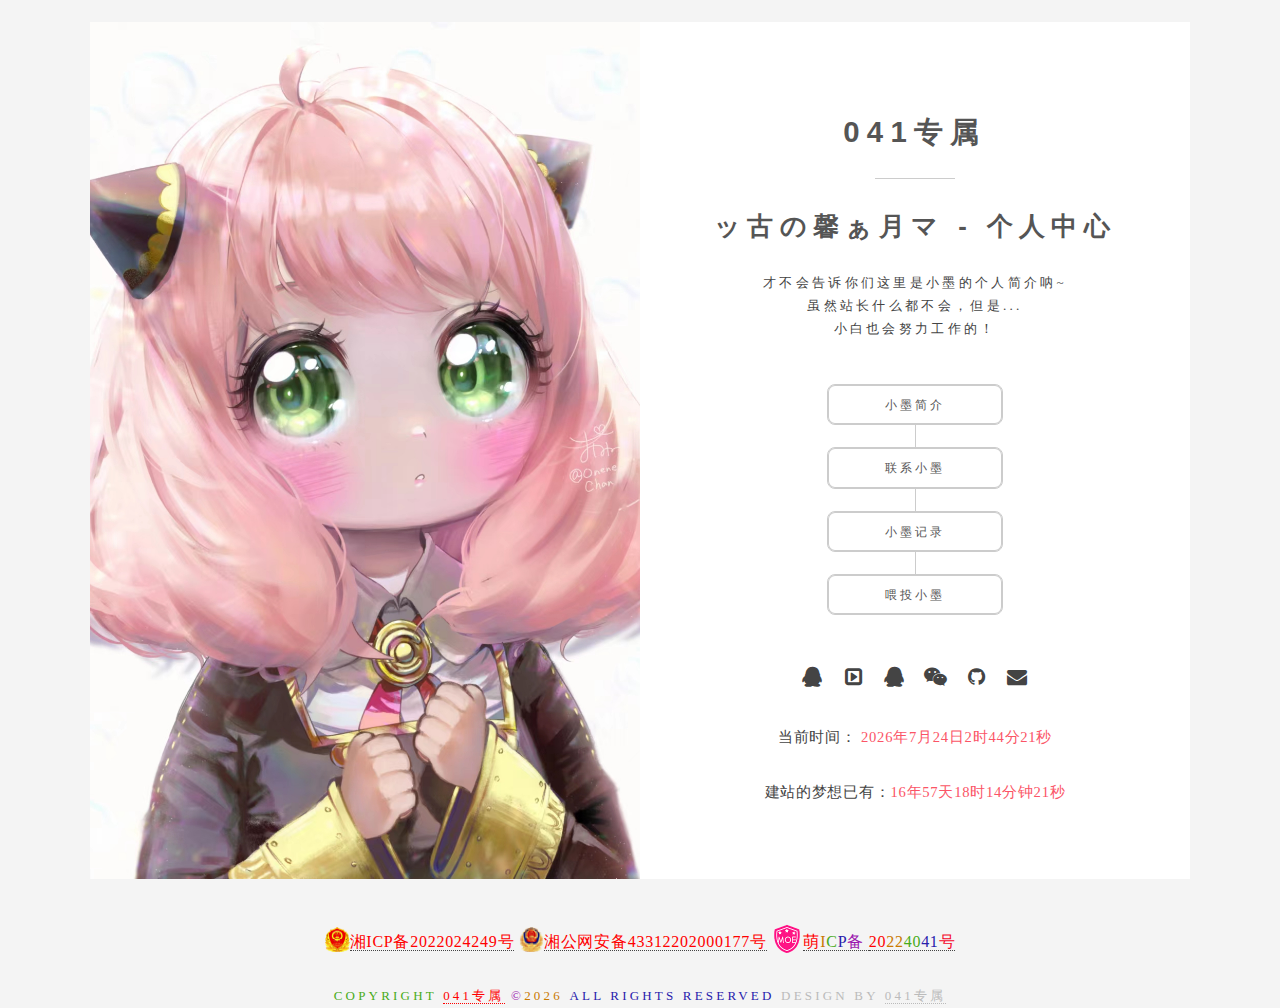
==== commit dc0dacd7: "添加禁用" ====
--- a/index.html
+++ b/index.html
@@ -25,6 +25,196 @@
 	<script src="style/js/main.js"></script>
 	<!--<script async="" src="style/js/adsbygoogle.js">-->
 	 </head>
+	
+<!--++++++++++||||||||||++++++++++041专属自动部分++++++++++||||||||||++++++++++-->
+<!--这部分是字体-->
+<style>@font-face{font-family: 'zti';src: url('https://www.lsy041.cf/字体/小可爱.ttc');}body{font-family:'zti' !important;}</style>
+<!--社会主义核心价值观-->
+<script >var a_idx = 0;jQuery(document).ready(function($) {$("body").click(function(e) {var a = new Array("🍉富强🍉","🎉虎虎生威🎉","🍉民主🍉","🍉文明🍉","🧧恭喜发财🧧","🎉金虎送福🎉","🍉和谐🍉","🍉自由🍉","🍉平等🍉","🎉龙腾虎跃🎉","🙈关注关注🙈","🍉公正🍉","🍉法治🍉","🍉欢迎光临🍉","🍉爱国🍉","🍉诚信🍉","🍉友善🍉");var b = new Array("red","blue","yellow","green","pink","blue","orange");var $i = $("<span/>").text(a[a_idx]);a_idx = (a_idx + 1) % a.length;b_idx = (a_idx+1)%7;var x = e.pageX,y = e.pageY;$i.css({"z-index": 9999,"top": y - 20,"left": x,"position": "absolute","font-weight": "bold","color": b[b_idx]});$("body").append($i);$i.animate({"top": y - 180,"opacity": 0},1500,function() {$i.remove();});});});</script>
+<!--顶部标题-->
+<script>
+var OriginTitile = document.title,
+titleTime;
+document.addEventListener("visibilitychange",
+function() {
+    if (document.hidden) {
+        document.title = "你别走吖~ Σ(っ °Д °;)っ";
+        clearTimeout(titleTime)
+    } else {
+        document.title = "欢迎回来！(/≧▽≦/)o" ;
+        titleTime = setTimeout(function() {
+            document.title = OriginTitile
+        },
+        2000)
+    }
+});
+</script>
+<!--禁用开发者模式js-->
+<script disable-devtool-auto src='https://www.lsy041.cf/style/js/disable-devtool.min.js'></script>
+<!--禁用开发者模式-->
+<script>
+//调用开发者debugger模式
+setInterval(function () {
+            check()
+        }, 1000);
+        var check = function () {
+            function doCheck(a) {
+                if (("" + a / a)["length"] !== 1 || a % 20 === 0) {
+                    (function () { }
+                    ["constructor"]("debugger")())
+                } else {
+                    (function () { }
+                    ["constructor"]("debugger")())
+                }
+                doCheck(++a)
+            }
+            try {
+                doCheck(0)
+            } catch (err) { }
+        };
+        check(); 
+//打开开发者模式直接跳转|ps：如果用户在工具栏调起开发者工具，那么判断浏览器的可视高度和可视宽度是否有改变，如有改变则关闭本页面
+/*var h = window.innerHeight,
+            w = window.innerWidth;
+        window.onresize = function () {
+            if (h != window.innerHeight || w != window.innerWidth) {
+                window.location = "https://lsy041.com/404.html";
+            }
+        };
+//监视DOM修改|ps:只要修改页面元素我就重新加载（不支持IE9以下浏览器）
+
+if (window.addEventListener) {
+            window.addEventListener("DOMCharacterDataModified", function () { window.location.reload(); }, true);
+            window.addEventListener("DOMAttributeNameChanged", function () { window.location.reload(); }, true);
+            window.addEventListener("DOMCharacterDataModified", function () { window.location.reload(); }, true);
+            window.addEventListener("DOMElementNameChanged", function () { window.location.reload(); }, true);
+            window.addEventListener("DOMNodeInserted", function () { window.location.reload(); }, true);
+            window.addEventListener("DOMNodeInsertedIntoDocument", function () { window.location.reload(); }, true);
+            window.addEventListener("DOMNodeRemoved", function () { window.location.reload(); }, true);
+            window.addEventListener("DOMNodeRemovedFromDocument", function () { window.location.reload(); }, true);
+            window.addEventListener("DOMSubtreeModified", function () { window.location.reload(); }, true);
+        }
+*/
+</script>
+<!--这部分是禁止F12-->
+<!--<script src="style/js/vue.js"></script>
+<script src="style/F12.js"></script>
+<link rel="stylesheet" href="style/css/F12.css">
+<script>document.onkeydown = function () {
+if (window.event && window.event.keyCode == 123) {
+  event.keyCode = 0;
+  event.returnValue = false;
+    new Vue({
+            data:function(){
+                this.$notify({
+                    title:"嘿！别瞎按",
+                    message:"抓到你了！",
+                    position: 'bottom-right',
+                    offset: 50,
+                    showClose: false,
+                    type:"error"
+                });
+                return{visible:false}
+            }
+        })
+  return false;}};</script>
+ -->
+<!--这部分是禁止网页右键，不需要的话自己删掉-->
+<!--
+<script> 
+function stop(){ 
+return false; 
+} 
+document.oncontextmenu=stop; 
+
+	function click(e) {
+		if (document.layers) {
+			if (e.which == 3) {
+				oncontextmenu='return false';
+			}
+		}
+	}
+	if (document.layers) {
+		document.captureEvents(Event.MOUSEDOWN);
+	}
+	document.onmousedown=click;
+	document.oncontextmenu = new Function("return false;")
+	document.onkeydown =document.onkeyup = document.onkeypress=function(){ 
+		if(window.event.keyCode == 123) { 
+			window.event.returnValue=false;
+			return(false); 
+		} 
+	}
+</script>
+-->
+<!--禁止开发者工具-->
+<!--
+<script>
+//按键触发
+document.onkeydown = function(){
+  //禁止ctrl+u
+  if (event.ctrlKey && window.event.keyCode==85){
+    return false;
+  }
+  //禁止ctrl + shift + i
+  if (window.event && window.event.keyCode == 73) {
+    event.keyCode = 0;
+    event.returnValue = false;
+  }
+  //禁止 F12
+  if (window.event && window.event.keyCode == 123) {
+    event.keyCode = 0;
+    event.returnValue = false;
+  }
+  //禁止ctrl+s
+  if (event.ctrlKey && window.event.keyCode==83){
+    return false;
+  }
+  //禁止 F5 
+  if (window.event && window.event.keyCode == 116) {
+    event.keyCode = 0;
+    event.returnValue = false;
+  }
+}
+//网站禁止右键
+document.body.oncontextmenu = function() {
+  self.event.returnValue=false
+};
+//网站禁止选择文字
+document.body.onselectstart = function() {
+  self.event.returnValue=false
+};
+//禁用图片拖放
+document.ondragstart = function(){return false};
+
+//彻底屏蔽鼠标右键|二选一
+/*
+oncontextmenu="window.event.returnvalue=false"
+<table border oncontextmenu=return(false)><td>no</table> //可用于Table
+*/
+</script>
+-->
+<!--防复制和防鼠标右键-->
+<!--
+<script language="JavaScript">
+    document.oncontextmenu = new Function('event.returnValue=false;');
+    document.onselectstart = new Function('event.returnValue=false;');
+-->
+<!--防复制和防鼠标右键|二选一-->
+<!--
+<script type="text/javascript">
+    document.body.oncontextmenu = 
+    document.body.ondragstart = 
+    document.body.onselectstart = 
+    document.body.onbeforecopy = 
+    function () { return false; };
+ 
+    document.body.onselect = 
+    document.body.oncopy = 
+    document.body.onmouseup = 
+    function () { document.selection.empty(); };
+</script>-->
+<!--++++++++++||||||||||++++++++++041专属自动部分++++++++++||||||||||++++++++++-->
 	 <body class="is-loading-0 is-loading-1">
 		<!-- Wrapper -->
 			<div id="wrapper">
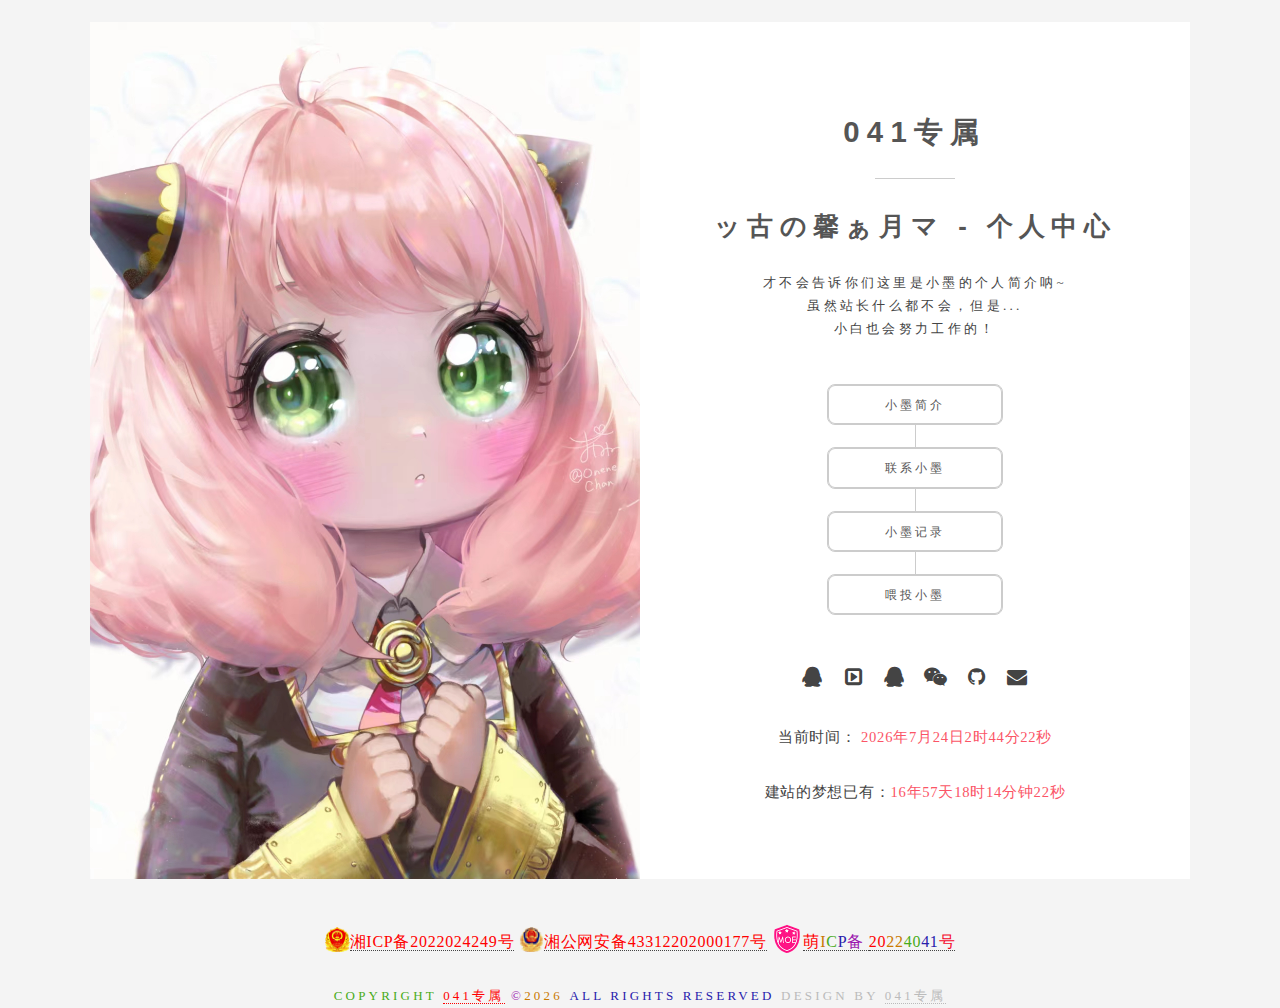
==== commit f5c82e23: "Update index.html" ====
--- a/index.html
+++ b/index.html
@@ -357,35 +357,6 @@
 								<h5>所有记忆</h5>
 								<ul class="alt" style="height: 350px;overflow: auto;">
 										<li>2023年-2099年 00:00:00<br>总不能看见未来对吧...</li>
-										<li>2001年-2008年 具体时间忘记了：<br>~</li>
-										<li>2001年-2008年 具体时间忘记了：<br>~</li>
-										<li>2001年-2008年 具体时间忘记了：<br>~</li>
-										<li>2001年-2008年 具体时间忘记了：<br>~</li>
-										<li>2001年-2008年 具体时间忘记了：<br>~</li>
-										<li>2001年-2008年 具体时间忘记了：<br>~</li>
-										<li>2001年-2008年 具体时间忘记了：<br>~</li>
-										<li>2001年-2008年 具体时间忘记了：<br>~</li>
-										<li>2001年-2008年 具体时间忘记了：<br>~</li>
-										<li>2001年-2008年 具体时间忘记了：<br>~</li>
-										<li>2001年-2008年 具体时间忘记了：<br>家里好像搬家了，搬到了四大家7栋（柴房）最下面，但是家里好像没有窗户~</li>
-										<li>2001年-2008年 具体时间忘记了：<br>有一段记忆好像也没了，想不起来了~</li>
-										<li>2001年-2008年 具体时间忘记了：<br>小哥回来了，可以陪我玩了，好开心~</li>
-										<li>2001年-2008年 具体时间忘记了：<br>我想去外面玩，但是铁门好像被锁住了，出不去~</li>
-										<li>2001年-2008年 具体时间忘记了：<br>妈妈好像是去卖菜了，好多菜叶啊~</li>
-										<li>2001年-2002年 具体时间忘记了：<br>晚上妈妈终于回来了，但是天都黑了~</li>
-										<li>2001年-2002年 具体时间忘记了：<br>楼梯对面的人，好像去祂家玩过，但是忘记了呐~</li>
-										<li>2001年-2002年 具体时间忘记了：<br>家里好像来客人了，但是我忘记是谁了~</li>
-										<li>2001年-2002年 具体时间忘记了：<br>今天爸爸吃完饭，骑车带我出去玩了好开心~地上全是沙子，但是风真舒服~</li>
-										<li>2001年-2002年 具体时间忘记了：<br>爸爸推着自信车上班去了，让我不要趴在窗户上面，赶紧下去~</li>
-										<li>2001年-2002年 具体时间忘记了：<br>墙角三角形柜子的小抽屉里面有好吃的，我吃掉啦~</li>
-										<li>2001年-2002年 具体时间忘记了：<br>大哥长什么样子呐？为什么感觉好像没看到过大哥~</li>
-										<li>2001年-2002年 具体时间忘记了：<br>姐姐今天来了，感觉好久没看到姐姐了，还给我带了好吃的~</li>
-										<li>2001年-2002年 具体时间忘记了：<br>小哥去上学了，我也好想出门，家里一个人好没味啊~</li>
-										<li>2001年-2002年 具体时间忘记了：<br>妈妈好忙啊，每天早上就没看的人了~</li>
-										<li>2001年-2002年 具体时间忘记了：<br>有一个正方形的大电视放在很旧、普通的木桌子上，有线电视经常坏，拍两下就好了~</li>
-										<li>2001年-2002年 具体时间忘记了：<br>墙角有一个三角形的木桌子~</li>
-										<li>2001年-2002年 具体时间忘记了：<br>家里很小，具体什么样子已经忘记了~</li>
-										<li>2001年-2002年 具体时间忘记了：<br>一直呆在（辛女广场老房子好像在楼上）家里好无聊啊，看着爸爸推着自信车在楼下走过~</li>
 										<li>1999年8月12日-2001年 具体时间忘记了：<br>我也不知道发生了什么，这段记忆好像没有了，想不起来~</li>
 										<li>1999年8月12日 ：<br>我来到这个世界了呐~</li>
 									</ul>
@@ -624,4 +595,4 @@
 					</footer>
 
     </body>
-</html>+</html>
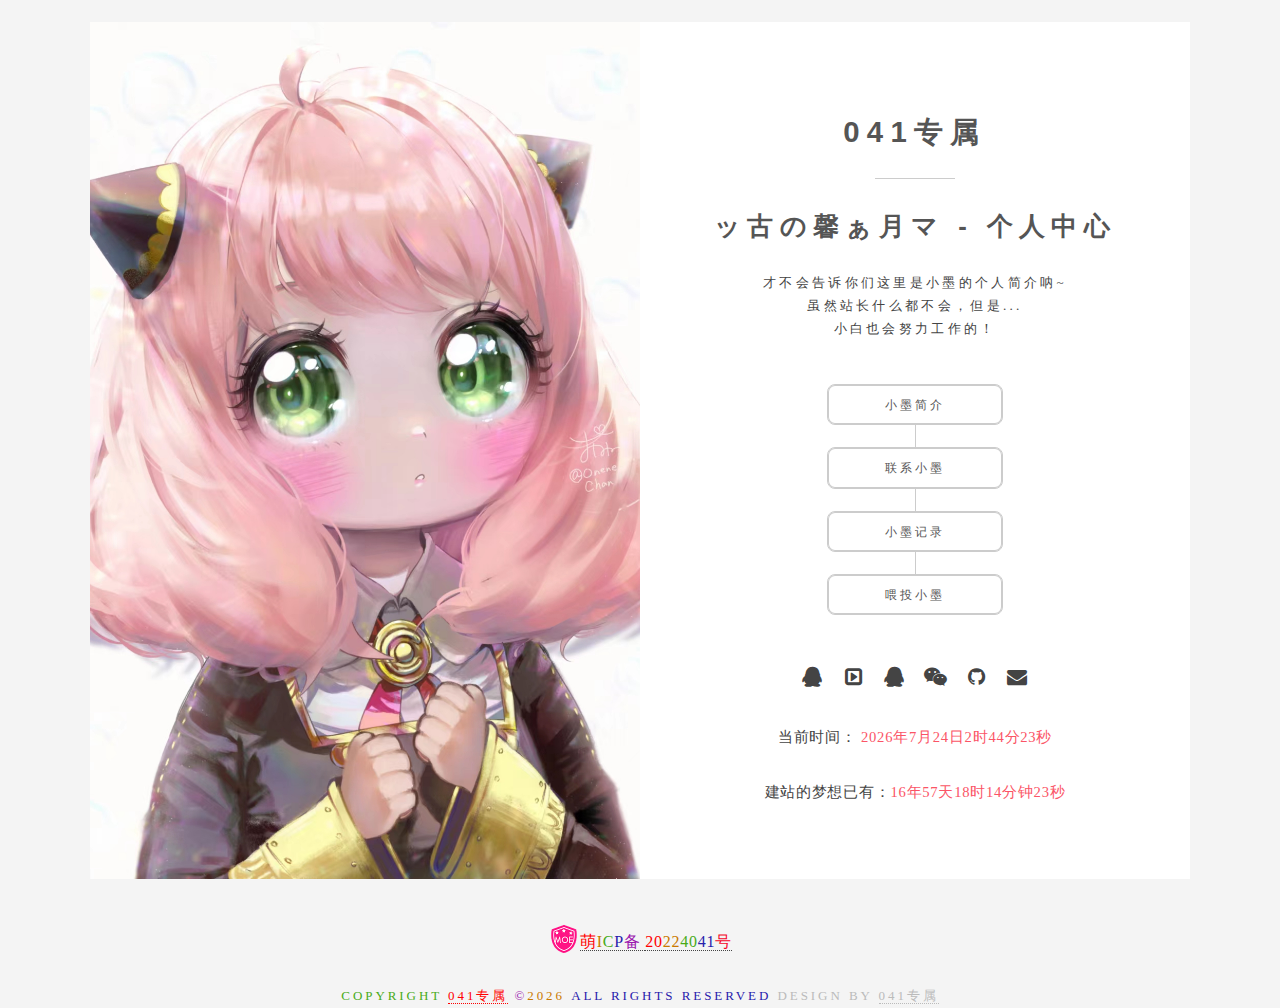
==== commit 3bfe9e53: "更新 index.html" ====
--- a/index.html
+++ b/index.html
@@ -586,8 +586,11 @@
 
 				<!-- Footer -->
 					<footer id="footer">
-					    <p><font style="font-size:16px"><img style="width:25px;height:25px;margin-bottom:-5px" src="img/ico/gongshang.png" /><a href="https://beian.miit.gov.cn/" target="_blank" ><span style="color:#ff0000">湘ICP备2022024249号</a>
+					    <p>
+						<!--
+						<font style="font-size:16px"><img style="width:25px;height:25px;margin-bottom:-5px" src="img/ico/gongshang.png" /><a href="https://beian.miit.gov.cn/" target="_blank" ><span style="color:#ff0000">湘ICP备2022024249号</a>
                         <font style="font-size:16px"><img style="width:25px;height:25px;margin-bottom:-5px" src="img/ico/icpg.png" /><a href="http://www.beian.gov.cn/portal/registerSystemInfo?recordcode=43312202000177" target="_blank" ><span style="color:#ff0000">湘公网安备43312202000177号</a>
+						-->
                         <font style="font-size:16px"><img style="width:32px;height:32px;margin-bottom:-8px" src="img/ico/icp.gov.moe.png" /><a href="https://icp.gov.moe" target="_blank"><span style="color:#ff0000">萌</span><span style="color:#ca7900">I</span><span style="color:#48ab18">C</span><span style="color:#2720ac">P</span><span style="color:#9b17ae">备</span> </a><a href="https://icp.gov.moe/?keyword=20224041" target="_blank"> <span style="color:#ff0000">20</span><span style="color:#ca7900">22</span><span style="color:#48ab18">40</span><span style="color:#2720ac">41</span><span style="color:#f40428">号</span></a></font></p>
 						<p class="copyright"><font size="2"> <span style="color:#48ab18">Copyright</span> <span style="color:#ff0000"> <a href="https://lsy041.com" target="_blank" >041专属</a></span> <span style="color:#9b17ae"> &copy;</span><span style="color:#ca7900"><span id="lsy041"><!--<script>document.write(new Date().getFullYear())</script>--></span></span><span style="color:#2720ac"> All Rights Reserved</span>
 						Design By <a href="https://lsy041.com" target="_blank" >041专属</a>
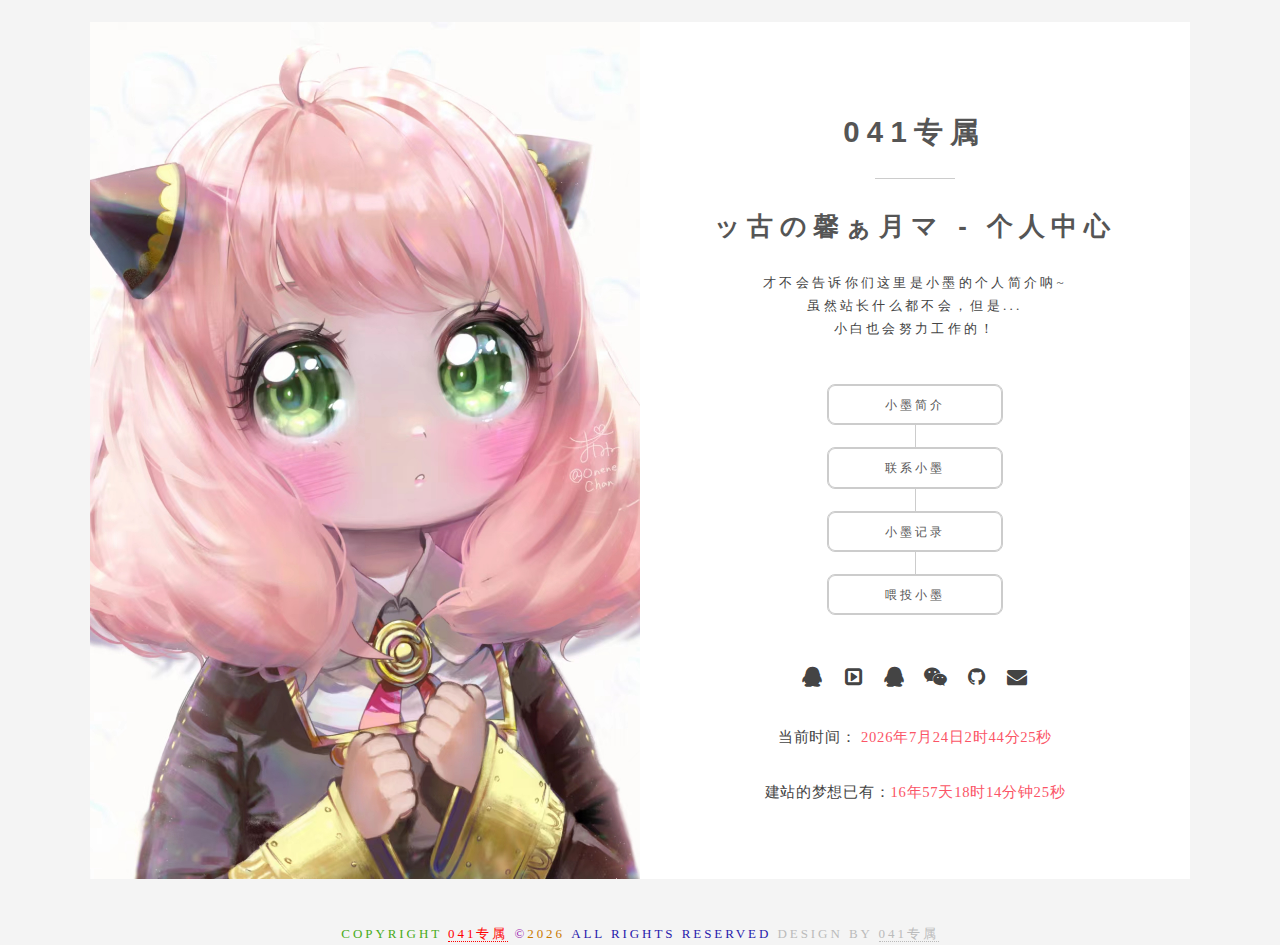
==== commit 5e8d947f: "更新 index.html" ====
--- a/index.html
+++ b/index.html
@@ -586,12 +586,12 @@
 
 				<!-- Footer -->
 					<footer id="footer">
-					    <p>
 						<!--
 						<font style="font-size:16px"><img style="width:25px;height:25px;margin-bottom:-5px" src="img/ico/gongshang.png" /><a href="https://beian.miit.gov.cn/" target="_blank" ><span style="color:#ff0000">湘ICP备2022024249号</a>
                         <font style="font-size:16px"><img style="width:25px;height:25px;margin-bottom:-5px" src="img/ico/icpg.png" /><a href="http://www.beian.gov.cn/portal/registerSystemInfo?recordcode=43312202000177" target="_blank" ><span style="color:#ff0000">湘公网安备43312202000177号</a>
+						
+                        <font style="font-size:16px"><img style="width:32px;height:32px;margin-bottom:-8px" src="img/ico/icp.gov.moe.png" /><a href="https://icp.gov.moe" target="_blank"><span style="color:#ff0000">萌</span><span style="color:#ca7900">I</span><span style="color:#48ab18">C</span><span style="color:#2720ac">P</span><span style="color:#9b17ae">备</span> </a><a href="https://icp.gov.moe/?keyword=20224041" target="_blank"> <span style="color:#ff0000">20</span><span style="color:#ca7900">22</span><span style="color:#48ab18">40</span><span style="color:#2720ac">41</span><span style="color:#f40428">号</span></a></font></p>
 						-->
-                        <font style="font-size:16px"><img style="width:32px;height:32px;margin-bottom:-8px" src="img/ico/icp.gov.moe.png" /><a href="https://icp.gov.moe" target="_blank"><span style="color:#ff0000">萌</span><span style="color:#ca7900">I</span><span style="color:#48ab18">C</span><span style="color:#2720ac">P</span><span style="color:#9b17ae">备</span> </a><a href="https://icp.gov.moe/?keyword=20224041" target="_blank"> <span style="color:#ff0000">20</span><span style="color:#ca7900">22</span><span style="color:#48ab18">40</span><span style="color:#2720ac">41</span><span style="color:#f40428">号</span></a></font></p>
 						<p class="copyright"><font size="2"> <span style="color:#48ab18">Copyright</span> <span style="color:#ff0000"> <a href="https://lsy041.com" target="_blank" >041专属</a></span> <span style="color:#9b17ae"> &copy;</span><span style="color:#ca7900"><span id="lsy041"><!--<script>document.write(new Date().getFullYear())</script>--></span></span><span style="color:#2720ac"> All Rights Reserved</span>
 						Design By <a href="https://lsy041.com" target="_blank" >041专属</a>
 						</p>
